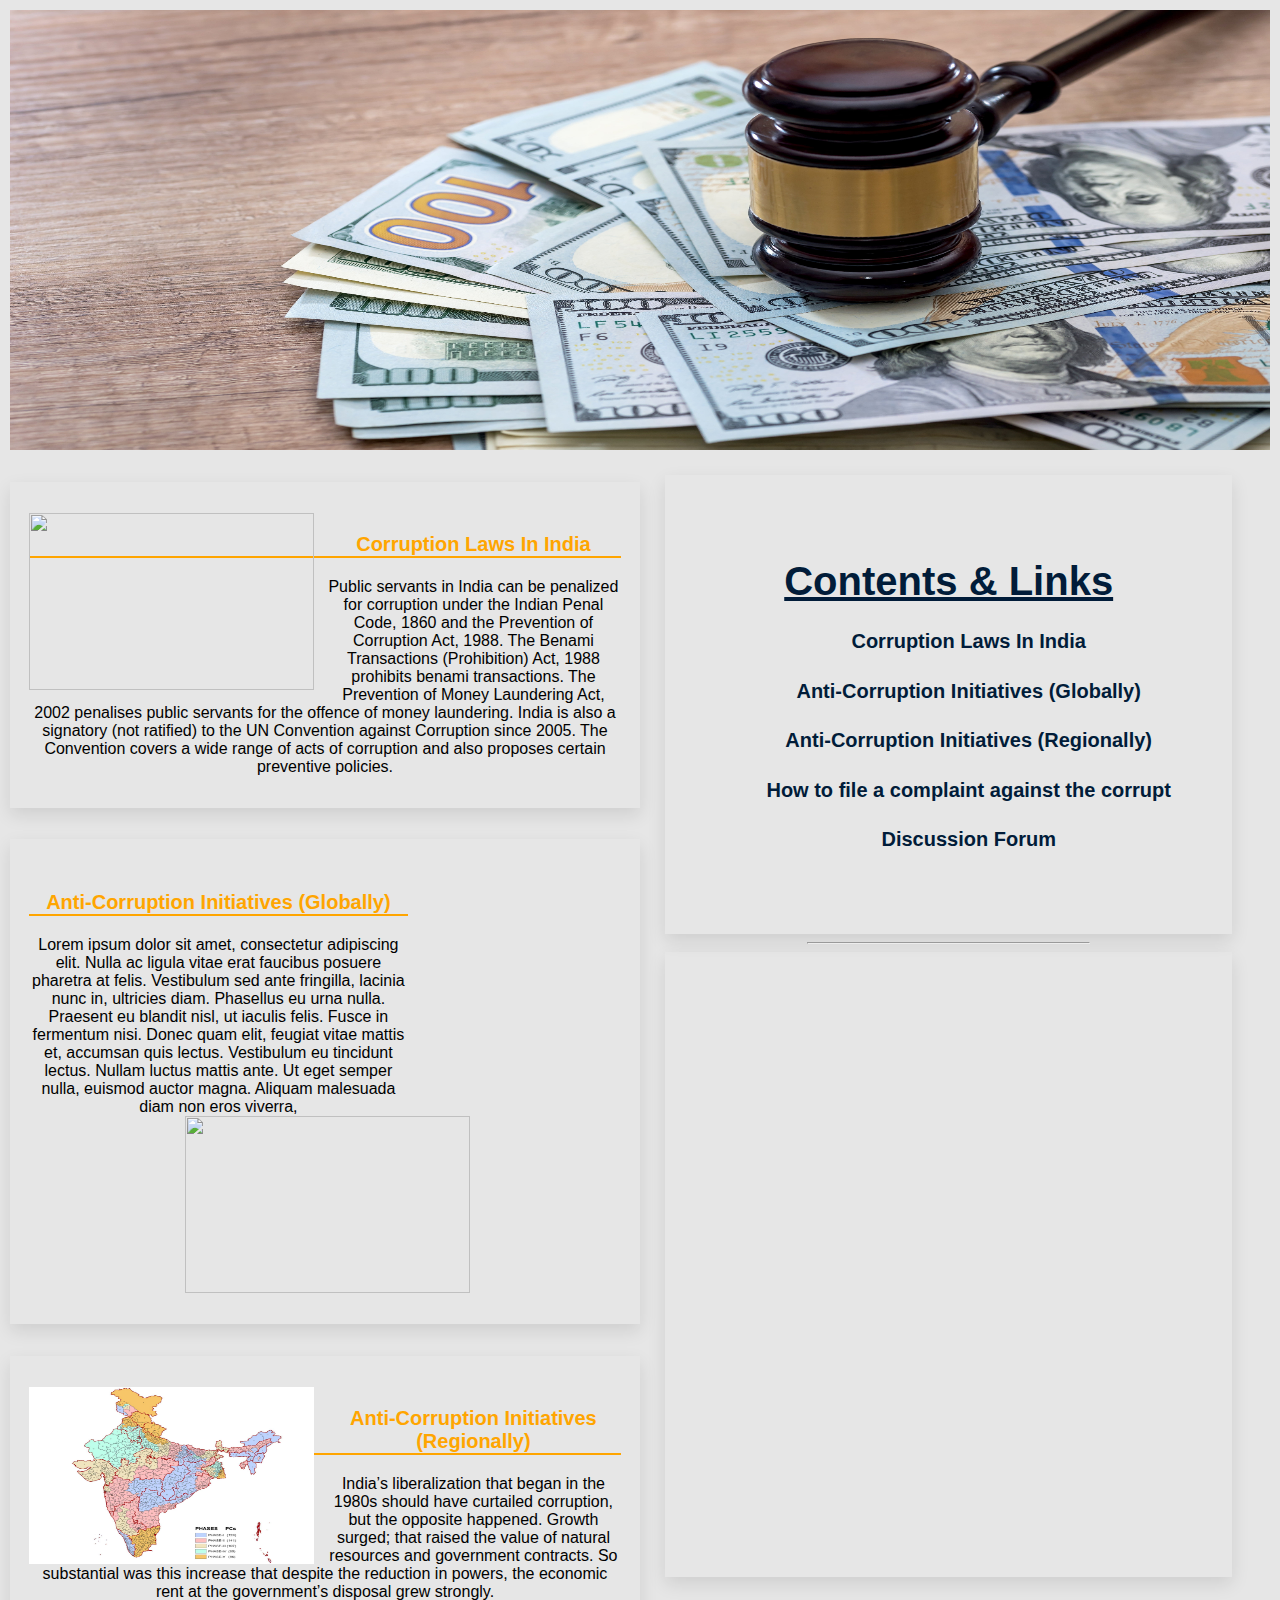
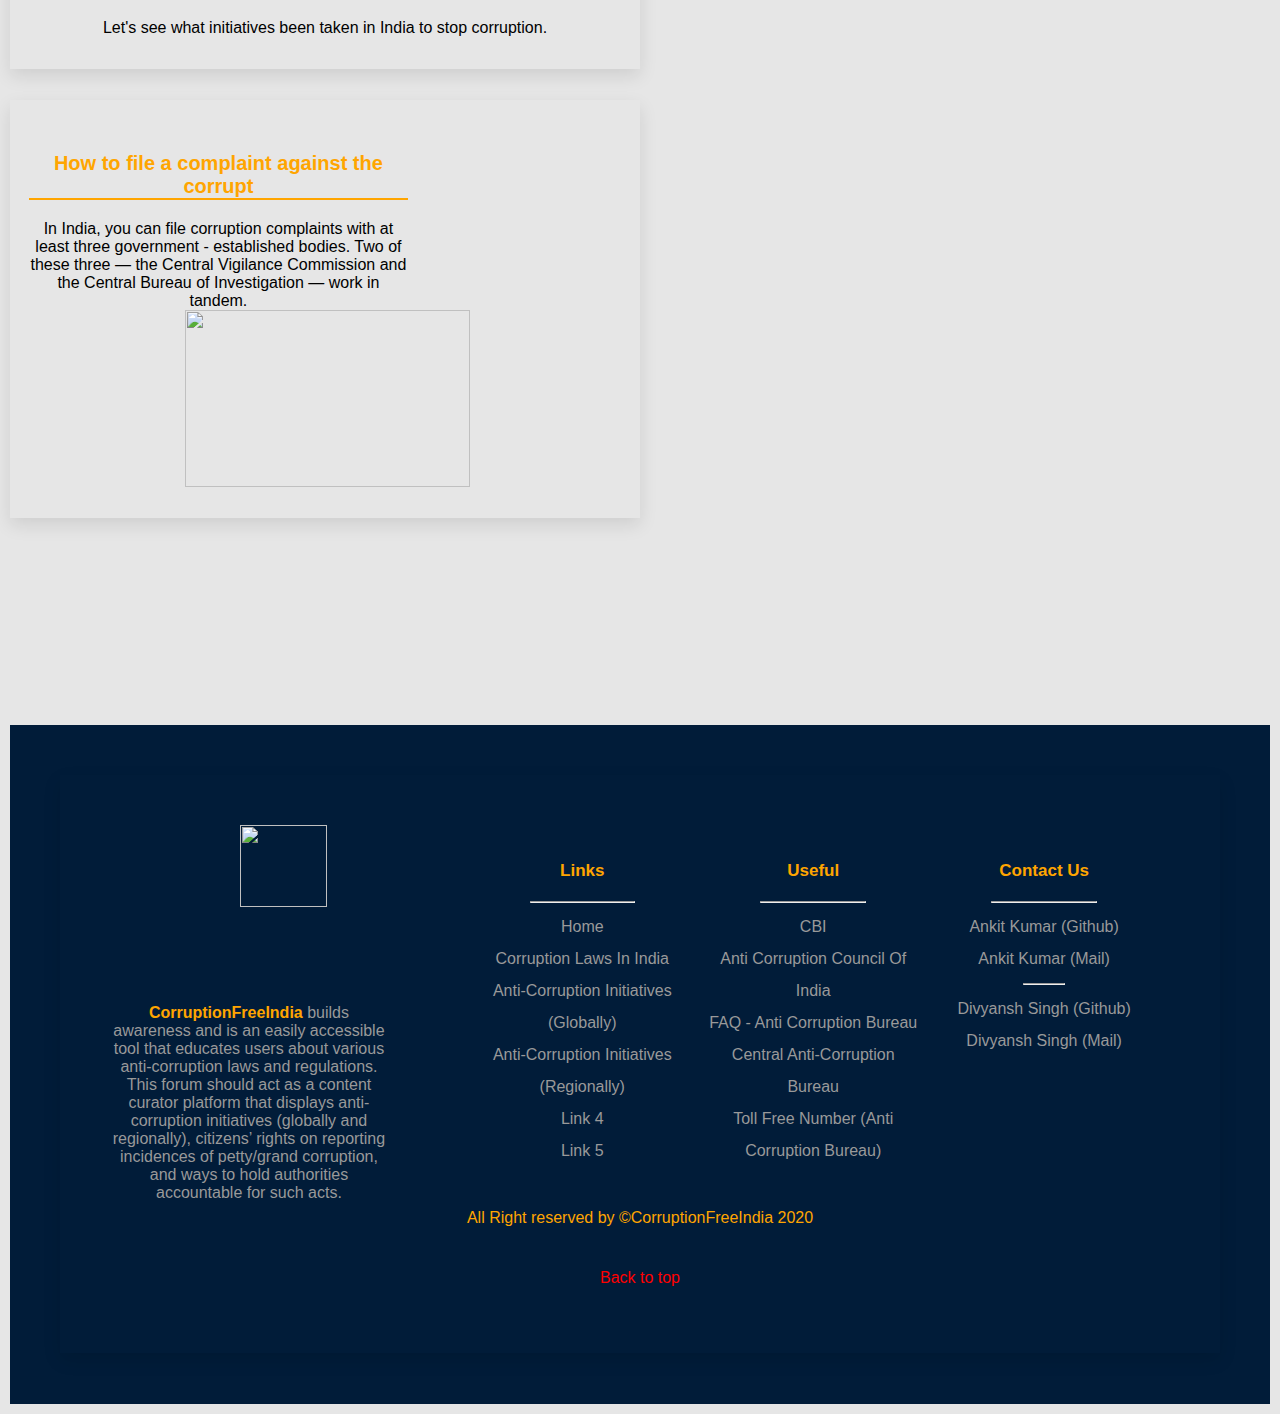
==== index.html @ cab7c50e "UPDATE : Minor UI Changes" ====
<html lang="en">

<head>
    <meta charset="UTF-8">
    <meta name="viewport" content="width=device-width, initial-scale=1.0">
    <title>CorruptionFreeIndia</title>
    <link rel="icon" href="./static/Tab_Logo.png">
    <link rel="stylesheet" href="main.css">
</head>

<body>
    <div class="top_section">
        <img src="./static/carousal.jpg" height="100%" width="100%" alt="">
    </div>

    <div class="main" id="top">
        <section>
            <div class="link">
                <div class="img1">
                    <img src="https://images.wallpaperscraft.com/image/india_flag_texture_132874_1600x1200.jpg" width="285px" height="177px" alt="">
                </div>
                <div class="text1">
                    <h3>Corruption Laws In India</h3>
                    Public servants in India can be penalized for corruption under the Indian Penal Code, 1860 and the Prevention of Corruption Act, 1988. The Benami Transactions (Prohibition) Act, 1988 prohibits benami transactions. The Prevention of Money Laundering Act,
                    2002 penalises public servants for the offence of money laundering. India is also a signatory (not ratified) to the UN Convention against Corruption since 2005. The Convention covers a wide range of acts of corruption and also proposes
                    certain preventive policies.
                </div>
            </div>
            <div class="link">
                <div class="text2">
                    <h3>Anti-Corruption Initiatives (Globally)</h3>
                    Lorem ipsum dolor sit amet, consectetur adipiscing elit. Nulla ac ligula vitae erat faucibus posuere pharetra at felis. Vestibulum sed ante fringilla, lacinia nunc in, ultricies diam. Phasellus eu urna nulla. Praesent eu blandit nisl, ut iaculis felis.
                    Fusce in fermentum nisi. Donec quam elit, feugiat vitae mattis et, accumsan quis lectus. Vestibulum eu tincidunt lectus. Nullam luctus mattis ante. Ut eget semper nulla, euismod auctor magna. Aliquam malesuada diam non eros viverra,
                </div>
                <div class="img2">
                    <img src="https://images.wallpaperscraft.com/image/globe_sculpture_architecture_113722_300x168.jpg" width="285px" height="177px" alt="">
                </div>
            </div>
            <div class="link">
                <div class="img1">
                    <img src="./static/india_map.jpg" width="285px" height="177px" alt="">
                </div>
                <div class="text1">
                    <h3>Anti-Corruption Initiatives (Regionally)</h3>
                    India’s liberalization that began in the 1980s should have curtailed corruption, but the opposite happened. Growth surged; that raised the value of natural resources and government contracts. So substantial was this increase that despite the reduction
                    in powers, the economic rent at the government’s disposal grew strongly. <br/><br/> Let's see what initiatives been taken in India to stop corruption.
                </div>
            </div>
            <div class="link">
                <div class="text2">
                    <h3>How to file a complaint against the corrupt</h3>
                    In India, you can file corruption complaints with at least three government - established bodies. Two of these three — the Central Vigilance Commission and the Central Bureau of Investigation — work in tandem.
                </div>
                <div class="img2">
                    <img src="https://images.wallpaperscraft.com/image/handcuffs_round_ring_metal_11086_1600x1200.jpg" width="285px" height="177px" alt="">
                </div>
            </div>
            <!-- <div class="link">
                <div class="img1">
                    <img src="[data-uri]"
                        alt="">
                </div>
                <div class="text1">
                    <h3>Link 5</h3>
                    Lorem ipsum dolor sit amet, consectetur adipiscing elit. Nulla ac ligula vitae erat faucibus posuere pharetra at felis. Vestibulum sed ante fringilla, lacinia nunc in, ultricies diam. Phasellus eu urna nulla. Praesent eu blandit nisl, ut iaculis felis.
                    Fusce in fermentum nisi. Donec quam elit, feugiat vitae mattis et, accumsan quis lectus. Vestibulum eu tincidunt lectus. Nullam luctus mattis ante. Ut eget semper nulla, euismod auctor magna. Aliquam malesuada diam non eros viverra,
                </div>
            </div> -->
        </section>
        <aside class="right">
            <div class="titles">
                <!-- <div class="buttons">
                    <button class="blob-btn">
                      <p>Enable Dark Mode</p>
                      <span class="blob-btn__inner">
                        <span class="blob-btn__blobs">
                          <span class="blob-btn__blob"></span>
                          <span class="blob-btn__blob"></span>
                          <span class="blob-btn__blob"></span>
                          <span class="blob-btn__blob"></span>
                        </span>
                      </span>
                    </button>
                    <br />
                </div> -->
                <h1><u>Contents & Links</u></h1>
                <ul id="titles">
                    <li><a href="corruption_laws.html">Corruption Laws In India</a></li>
                    <li><a href="initiatives_globally.html">Anti-Corruption Initiatives (Globally)</a></li>
                    <li><a href="initiatives_regionally.html">Anti-Corruption Initiatives (Regionally)</a></li>
                    <li><a href="complaint_against_corrupt.html">How to file a complaint against the corrupt</a></li>
                    <li><a href="">Discussion Forum</a></li>
                </ul>
            </div>
            <hr width="50%">
            <div class="videos">
                <ul>
                    <li><iframe src="https://www.youtube.com/embed/QD6qv8AFzHw" frameborder="0" allow="accelerometer; autoplay; clipboard-write; encrypted-media; gyroscope; picture-in-picture" allowfullscreen></iframe></li>
                    <li><iframe src="https://www.youtube.com/embed/QD6qv8AFzHw" frameborder="0" allow="accelerometer; autoplay; clipboard-write; encrypted-media; gyroscope; picture-in-picture" allowfullscreen></iframe></li>
                    <!-- <li><iframe src="https://www.youtube.com/embed/QD6qv8AFzHw" frameborder="0" allow="accelerometer; autoplay; clipboard-write; encrypted-media; gyroscope; picture-in-picture" allowfullscreen></iframe></li> -->
                </ul>
            </div>
        </aside>
    </div>

    <svg xmlns="http://www.w3.org/2000/svg" version="1.1">
        <defs>
          <filter id="goo">
            <feGaussianBlur
              in="SourceGraphic"
              result="blur"
              stdDeviation="10"
            ></feGaussianBlur>
            <feColorMatrix
              in="blur"
              mode="matrix"
              values="1 0 0 0 0 0 1 0 0 0 0 0 1 0 0 0 0 0 21 -7"
              result="goo"
            ></feColorMatrix>
            <feBlend in2="goo" in="SourceGraphic" result="mix"></feBlend>
          </filter>
        </defs>
      </svg>

    <div class="bottom_section">
        <footer class="footer">
            <div class="footer-left">
                <img src="./static/Footbar_Logo.png" alt="">
                <p><b>CorruptionFreeIndia</b> builds awareness and is an easily accessible tool that educates users about various anti-corruption laws and regulations. This forum should act as a content curator platform that displays anti-corruption initiatives
                    (globally and regionally), citizens’ rights on reporting incidences of petty/grand corruption, and ways to hold authorities accountable for such acts.</p>
                <!-- <div class="socials">
                    <a href="#">Fb</a>
                    <a href="#">Fb</a>
                    <a href="#">Fb</a>
                    <a href="#">Fb</a>
                    <a href="#">Fb</a>
                </div> -->
            </div>
            <ul class="footer-right">
                <li>
                    <h2>Links</h2>
                    <hr width="50%">
                    <ul class="box">
                        <li><a href="index.html">Home</a></li>
                        <li><a href="corruption_laws.html">Corruption Laws In India</a></li>
                        <li><a href="initiatives_globally.html">Anti-Corruption Initiatives (Globally)</a></li>
                        <li><a href="initiatives_regionally.html">Anti-Corruption Initiatives (Regionally)</a></li>
                        <li><a href="#">Link 4</a></li>
                        <li><a href="#">Link 5</a></li>
                    </ul>
                </li>
                <li class="features">
                    <h2>Useful</h2>
                    <hr width="50%">
                    <ul class="box">
                        <li><a href="http://www.cbi.gov.in/contact.php">CBI</a></li>
                        <li><a href="http://anticorruptionbureau.org/">Anti Corruption Council Of India</a></li>
                        <li><a href="https://www.india.gov.in/frequently-asked-questions-anti-corruption-bureau?page=39">FAQ - Anti Corruption Bureau</a></li>
                        <li><a href="https://cba.gov.pl/en">Central Anti-Corruption Bureau</a></li>
                        <li><a href="https://www.nativeplanet.com/anti-corruption-bureau-acb-toll-free-number-india-1228.html">Toll Free Number (Anti Corruption Bureau)</a></li>
                    </ul>
                </li>
                <li>
                    <h2>Contact Us</h2>
                    <hr width="50%">
                    <ul class="box">
                        <li><a href="https://github.com/Ankitkumar98">Ankit Kumar (Github)</a></li>
                        <li><a href="mailto:1805279@kiit.ac.in">Ankit Kumar (Mail)</a></li>
                        <hr width="20%">
                        <li><a href="https://github.com/RgnDunes">Divyansh Singh (Github)</a></li>
                        <li><a href="mailto:1805661@kiit.ac.in">Divyansh Singh (Mail)</a></li>
                    </ul>
                </li>
            </ul>
            <div class="footer-bottom">
                <p>All Right reserved by &copy;CorruptionFreeIndia 2020</p>
            </div>
            <div class="footer-bottom">
                <p><a href="#top">Back to top</a></p>
            </div>
        </footer>
    </div>
</body>

</html>
---- main.css ----
html {
    scroll-behavior: smooth;
}

* {
    box-sizing: border-box;
}

body {
    margin: 0px;
    padding: 10px;
    text-align: center;
    font-family: arial, sans-serif;
    background: #E6E6E6;
}

.top_section {
    /* padding: 4%; */
    background: #011c39;
    color: white;
    margin-top: 0;
    background-image: url('./static/carousal.jpg');
    height: 50%;
    width: 100%;
}

.bottom_section {
    padding: 4%;
    background: #011c39;
    color: white;
    margin-top: 0;
}

section {
    width: 50%;
    float: left;
}

section h1 {
    font-size: 40px;
    color: orange;
}

.right {
    width: 45%;
    float: left;
    margin: 2% 2%;
}

.main::after {
    content: "";
    clear: both;
    display: table;
    margin-bottom: 2%;
}

.titles {
    padding: 10% 0%;
    font-weight: 600;
    font-size: 125%;
    color: #011c39;
    box-shadow: 0 7px 17px rgba(0, 0, 0, 0.1);
}

.titles a {
    text-decoration: none;
    color: #011c39;
}

.titles li {
    margin-top: 5%;
    margin-bottom: 5%;
}

.videos {
    padding: 5% 0%;
    box-shadow: 0 7px 17px rgba(0, 0, 0, 0.1);
}

.link {
    margin: 5% 0%;
    padding: 5% 3%;
    box-shadow: 0 7px 17px rgba(0, 0, 0, 0.1);
}

.img1 {
    position: relative;
    float: left;
    padding-bottom: 0%;
    padding-right: 2%;
}

.img2 {
    padding: 0% 0%;
    padding-left: 1%;
}

.text1 {
    padding-left: 0% 0%;
}

.text1 h3 {
    text-align: center;
    font-size: 20px;
    color: orange;
    border-bottom: 2px solid orange;
}

.text {
    padding: 2% 2%;
    text-align: left;
}

.text a {
    text-decoration: none;
    border: none;
}

.text h3 {
    text-align: center;
    font-size: 25px;
    color: dodgerblue;
}

.text li {
    margin-top: 2%;
}

.text2 {
    position: relative;
    float: left;
    /* padding-bottom: 2%;
    padding-top: 0%; */
    padding-right: 2%;
    width: 66%;
}

.text2 h3 {
    text-align: center;
    font-size: 20px;
    color: orange;
    border-bottom: 2px solid orange;
}

iframe {
    width: 70%;
    height: 30%;
    padding-right: 5%;
    padding-bottom: 2%;
}

li {
    list-style: none;
}


/* FOOTER */

footer {
    box-shadow: 0 7px 17px rgba(0, 0, 0, 0.1);
    display: -webkit-flex;
    display: -moz-flex;
    display: -ms-flex;
    display: -o-flex;
    display: flex;
    flex-flow: row wrap;
    padding: 50px;
    color: #fff;
    background-color: #011c39;
}

.footer>* {
    flex: 100%;
}

.footer-left {
    margin-right: 1.25em;
    margin-bottom: 2em;
}

.footer-left img {
    width: 50%;
}

.footer-left b {
    color: orange;
}

.footer h2 {
    color: orange;
}

h2 {
    font-weight: 600;
    font-size: 17px;
}

.footer ul {
    list-style: none;
    padding-left: 0;
}

.footer li {
    line-height: 2em;
}

.footer a {
    text-decoration: none;
}

.footer-right {
    display: -webkit-flex;
    display: -moz-flex;
    display: -ms-flex;
    display: -o-flex;
    display: flex;
    flex-flow: row wrap;
}

.footer-right>* {
    flex: 1 50%;
    margin-right: 1.25em;
}

.box a {
    color: #999;
}

.footer-bottom {
    text-align: center;
    color: orange;
    padding-top: 10px;
}

.footer-left p {
    padding-right: 20%;
    color: #999;
}

@media screen and (min-width: 600px) {
    .footer-right>* {
        flex: 1;
    }
    .footer-left {
        flex: 1 0px;
    }
    .footer-right {
        flex: 2 0px;
    }
}

@media (max-width: 600px) {
    .footer {
        padding: 15px;
    }
}

.footer-bottom a {
    text-decoration: none;
    color: red;
}


/* BUTTONS */

.read_more {
    text-decoration: none;
    border: none;
    background: green;
    border-radius: 12px;
    font-size: 20px;
    margin: 4px 2px;
    cursor: pointer;
    padding: 15px 32px;
    text-align: center;
    outline: none;
    border: none;
    color: #fff;
}

.read_more:hover {
    background: dodgerblue;
}

.watch_video {
    text-decoration: none;
    border: none;
    background: red;
    border-radius: 12px;
    font-size: 20px;
    margin: 4px 2px;
    cursor: pointer;
    padding: 15px 32px;
    text-align: center;
    outline: none;
    border: none;
    color: #fff;
}

.watch_video:hover {
    background: dodgerblue;
}

.buttons {
    text-align: center;
}

.blob-btn {
    z-index: 1;
    position: relative;
    padding: 20px 46px;
    margin-bottom: 30px;
    text-align: center;
    text-transform: uppercase;
    color: black;
    font-size: 16px;
    font-weight: bold;
    background-color: transparent;
    outline: none;
    border: none;
    transition: color 0.5s;
    cursor: pointer;
}

.blob-btn:before {
    content: "";
    z-index: 1;
    position: absolute;
    left: 0;
    top: 0;
    width: 100%;
    height: 100%;
    border: 6px solid #011c39;
}

.blob-btn:after {
    content: "";
    z-index: -2;
    position: absolute;
    left: 9px;
    top: 9px;
    width: 100%;
    height: 100%;
    border: 6px solid #222;
    transition: all 0.3s 0.2s;
}

.blob-btn:hover {
    color: white;
}

.blob-btn:hover:after {
    transition: all 0.3s;
    left: 0;
    top: 0;
}

.blob-btn__inner {
    z-index: -1;
    overflow: hidden;
    position: absolute;
    left: 0;
    top: 0;
    width: 100%;
    height: 100%;
}

.blob-btn__blobs {
    position: relative;
    display: block;
    height: 100%;
    filter: url("#goo");
}

.blob-btn__blob {
    position: absolute;
    top: 6px;
    width: 25%;
    height: 100%;
    background: #011c39;
    border-radius: 100%;
    transform: translate3d(0, 150%, 0) scale(1.7);
    transition: transform 0.45s;
}

@supports (filter: url("#goo")) {
    .blob-btn__blob {
        transform: translate3d(0, 150%, 0) scale(1.4);
    }
}

.blob-btn__blob:nth-child(1) {
    left: 0%;
    transition-delay: 0s;
}

.blob-btn__blob:nth-child(2) {
    left: 30%;
    transition-delay: 0.08s;
}

.blob-btn__blob:nth-child(3) {
    left: 60%;
    transition-delay: 0.16s;
}

.blob-btn__blob:nth-child(4) {
    left: 90%;
    transition-delay: 0.24s;
}

.blob-btn:hover .blob-btn__blob {
    transform: translateZ(0) scale(1.7);
}

@supports (filter: url("#goo")) {
    .blob-btn:hover .blob-btn__blob {
        transform: translateZ(0) scale(1.4);
    }
}
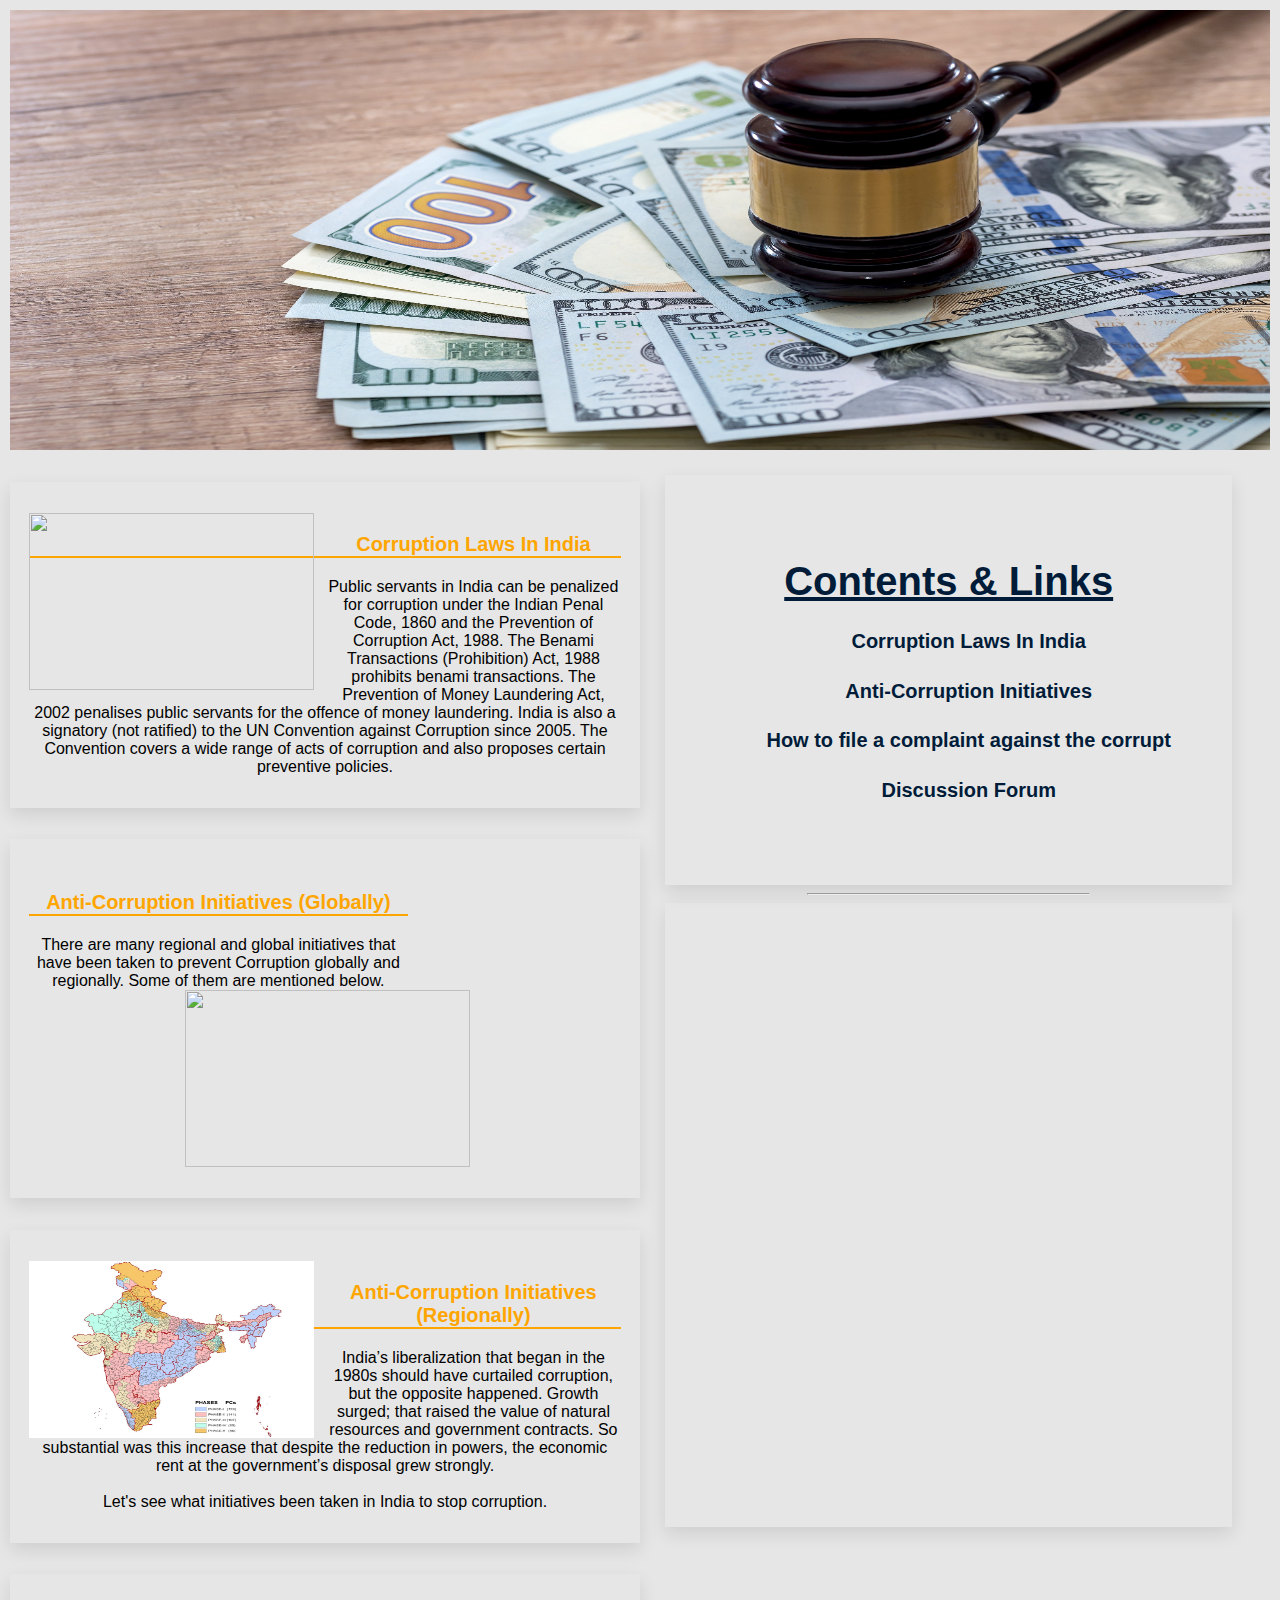
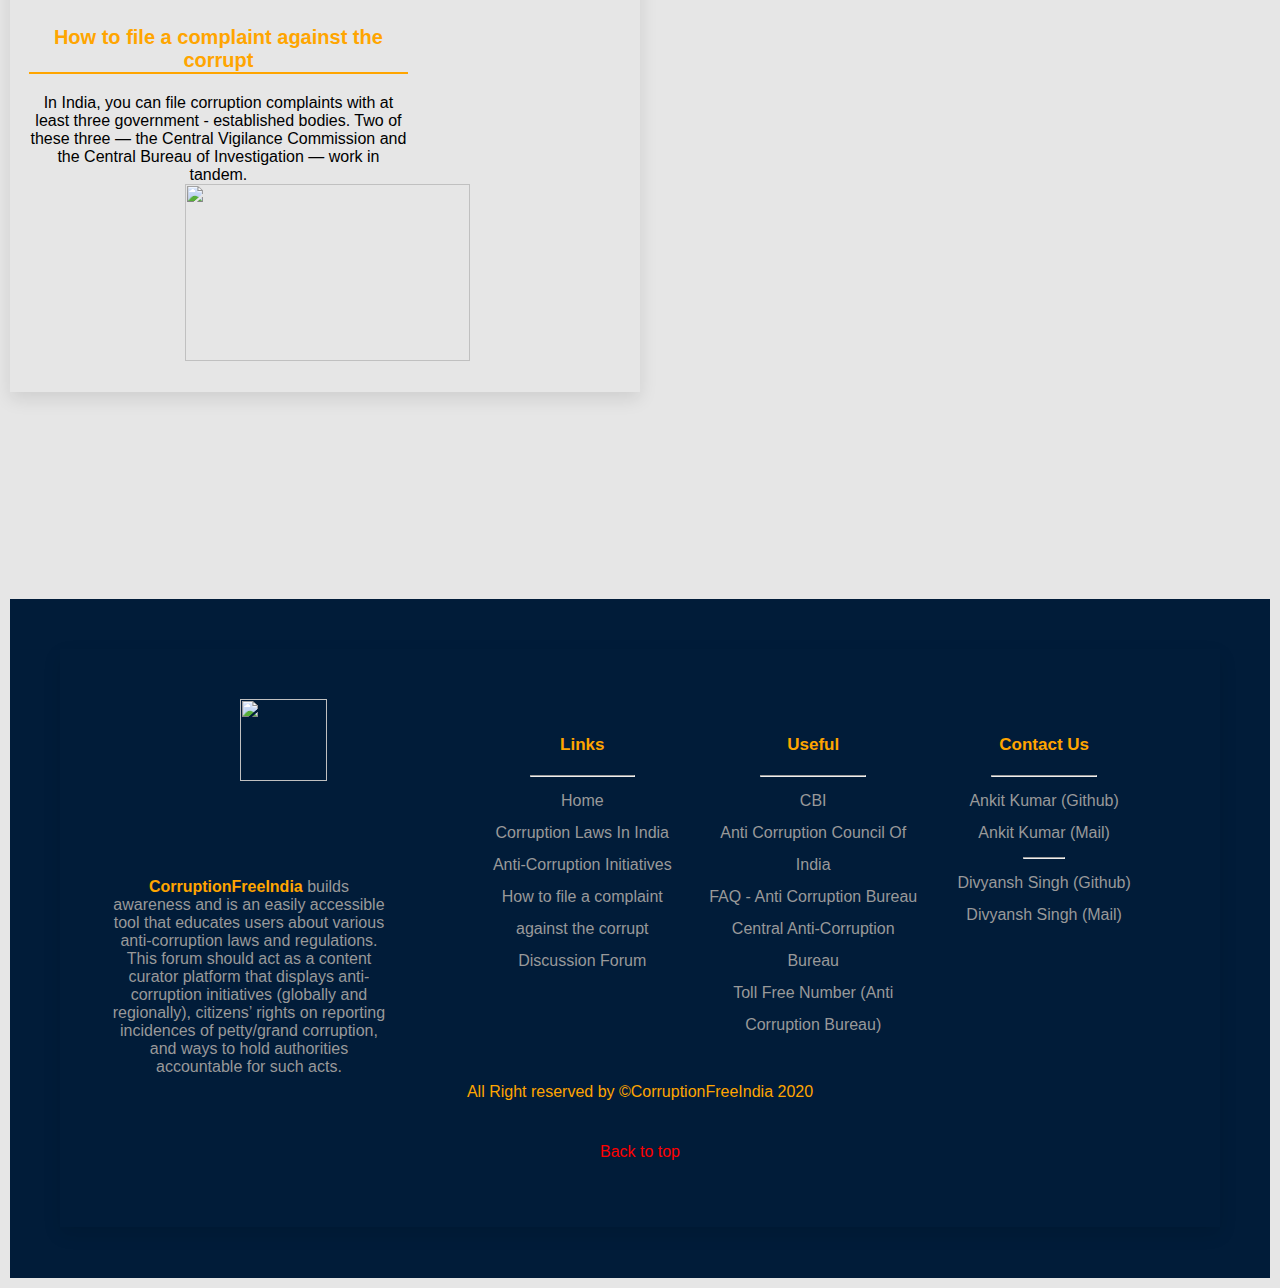
==== commit 8496d774: "Minor UI changes and cleared comments" ====
--- a/index.html
+++ b/index.html
@@ -5,7 +5,7 @@
     <meta name="viewport" content="width=device-width, initial-scale=1.0">
     <title>CorruptionFreeIndia</title>
     <link rel="icon" href="./static/Tab_Logo.png">
-    <link rel="stylesheet" href="main.css">
+    <link rel="stylesheet" href="./css/main.css">
 </head>
 
 <body>
@@ -29,8 +29,7 @@
             <div class="link">
                 <div class="text2">
                     <h3>Anti-Corruption Initiatives (Globally)</h3>
-                    Lorem ipsum dolor sit amet, consectetur adipiscing elit. Nulla ac ligula vitae erat faucibus posuere pharetra at felis. Vestibulum sed ante fringilla, lacinia nunc in, ultricies diam. Phasellus eu urna nulla. Praesent eu blandit nisl, ut iaculis felis.
-                    Fusce in fermentum nisi. Donec quam elit, feugiat vitae mattis et, accumsan quis lectus. Vestibulum eu tincidunt lectus. Nullam luctus mattis ante. Ut eget semper nulla, euismod auctor magna. Aliquam malesuada diam non eros viverra,
+                    There are many regional and global initiatives that have been taken to prevent Corruption globally and regionally. Some of them are mentioned below.
                 </div>
                 <div class="img2">
                     <img src="https://images.wallpaperscraft.com/image/globe_sculpture_architecture_113722_300x168.jpg" width="285px" height="177px" alt="">
@@ -55,49 +54,23 @@
                     <img src="https://images.wallpaperscraft.com/image/handcuffs_round_ring_metal_11086_1600x1200.jpg" width="285px" height="177px" alt="">
                 </div>
             </div>
-            <!-- <div class="link">
-                <div class="img1">
-                    <img src="[data-uri]"
-                        alt="">
-                </div>
-                <div class="text1">
-                    <h3>Link 5</h3>
-                    Lorem ipsum dolor sit amet, consectetur adipiscing elit. Nulla ac ligula vitae erat faucibus posuere pharetra at felis. Vestibulum sed ante fringilla, lacinia nunc in, ultricies diam. Phasellus eu urna nulla. Praesent eu blandit nisl, ut iaculis felis.
-                    Fusce in fermentum nisi. Donec quam elit, feugiat vitae mattis et, accumsan quis lectus. Vestibulum eu tincidunt lectus. Nullam luctus mattis ante. Ut eget semper nulla, euismod auctor magna. Aliquam malesuada diam non eros viverra,
-                </div>
-            </div> -->
         </section>
         <aside class="right">
             <div class="titles">
-                <!-- <div class="buttons">
-                    <button class="blob-btn">
-                      <p>Enable Dark Mode</p>
-                      <span class="blob-btn__inner">
-                        <span class="blob-btn__blobs">
-                          <span class="blob-btn__blob"></span>
-                          <span class="blob-btn__blob"></span>
-                          <span class="blob-btn__blob"></span>
-                          <span class="blob-btn__blob"></span>
-                        </span>
-                      </span>
-                    </button>
-                    <br />
-                </div> -->
                 <h1><u>Contents & Links</u></h1>
                 <ul id="titles">
                     <li><a href="corruption_laws.html">Corruption Laws In India</a></li>
-                    <li><a href="initiatives_globally.html">Anti-Corruption Initiatives (Globally)</a></li>
-                    <li><a href="initiatives_regionally.html">Anti-Corruption Initiatives (Regionally)</a></li>
+                    <li><a href="initiatives_globally.html">Anti-Corruption Initiatives </a></li>
+                    <!-- <li><a href="initiatives_regionally.html">Anti-Corruption Initiatives (Regionally)</a></li> -->
                     <li><a href="complaint_against_corrupt.html">How to file a complaint against the corrupt</a></li>
-                    <li><a href="">Discussion Forum</a></li>
+                    <li><a href="http://localhost/corruption/discussion.php">Discussion Forum</a></li>
                 </ul>
             </div>
             <hr width="50%">
             <div class="videos">
                 <ul>
-                    <li><iframe src="https://www.youtube.com/embed/QD6qv8AFzHw" frameborder="0" allow="accelerometer; autoplay; clipboard-write; encrypted-media; gyroscope; picture-in-picture" allowfullscreen></iframe></li>
-                    <li><iframe src="https://www.youtube.com/embed/QD6qv8AFzHw" frameborder="0" allow="accelerometer; autoplay; clipboard-write; encrypted-media; gyroscope; picture-in-picture" allowfullscreen></iframe></li>
-                    <!-- <li><iframe src="https://www.youtube.com/embed/QD6qv8AFzHw" frameborder="0" allow="accelerometer; autoplay; clipboard-write; encrypted-media; gyroscope; picture-in-picture" allowfullscreen></iframe></li> -->
+                    <li><iframe width="560" height="315" src="https://www.youtube.com/embed/Ny8gYNN52rQ" frameborder="0" allow="accelerometer; autoplay; clipboard-write; encrypted-media; gyroscope; picture-in-picture" allowfullscreen></iframe></li>
+                    <li><iframe width="560" height="315" src="https://www.youtube.com/embed/ROWGW_Ejh2U" frameborder="0" allow="accelerometer; autoplay; clipboard-write; encrypted-media; gyroscope; picture-in-picture" allowfullscreen></iframe></li>
                 </ul>
             </div>
         </aside>
@@ -128,13 +101,6 @@
                 <img src="./static/Footbar_Logo.png" alt="">
                 <p><b>CorruptionFreeIndia</b> builds awareness and is an easily accessible tool that educates users about various anti-corruption laws and regulations. This forum should act as a content curator platform that displays anti-corruption initiatives
                     (globally and regionally), citizens’ rights on reporting incidences of petty/grand corruption, and ways to hold authorities accountable for such acts.</p>
-                <!-- <div class="socials">
-                    <a href="#">Fb</a>
-                    <a href="#">Fb</a>
-                    <a href="#">Fb</a>
-                    <a href="#">Fb</a>
-                    <a href="#">Fb</a>
-                </div> -->
             </div>
             <ul class="footer-right">
                 <li>
@@ -143,10 +109,10 @@
                     <ul class="box">
                         <li><a href="index.html">Home</a></li>
                         <li><a href="corruption_laws.html">Corruption Laws In India</a></li>
-                        <li><a href="initiatives_globally.html">Anti-Corruption Initiatives (Globally)</a></li>
-                        <li><a href="initiatives_regionally.html">Anti-Corruption Initiatives (Regionally)</a></li>
-                        <li><a href="#">Link 4</a></li>
-                        <li><a href="#">Link 5</a></li>
+                        <li><a href="initiatives_globally.html">Anti-Corruption Initiatives </a></li>
+                        <!-- <li><a href="initiatives_regionally.html">Anti-Corruption Initiatives (Regionally)</a></li> -->
+                        <li><a href="complaint_against_corrupt.html">How to file a complaint against the corrupt</a></li>
+                        <li><a href="http://localhost/corruption/discussion.php">Discussion Forum</a></li>
                     </ul>
                 </li>
                 <li class="features">
--- a/css/main.css
+++ b/css/main.css
@@ -0,0 +1,421 @@
+html {
+    scroll-behavior: smooth;
+}
+
+* {
+    box-sizing: border-box;
+}
+
+body {
+    margin: 0px;
+    padding: 10px;
+    text-align: center;
+    font-family: arial, sans-serif;
+    background: #E6E6E6;
+}
+
+.top_section {
+    /* padding: 4%; */
+    background: #011c39;
+    color: white;
+    margin-top: 0;
+    background-image: url('./static/carousal.jpg');
+    height: 50%;
+    width: 100%;
+}
+
+.bottom_section {
+    padding: 4%;
+    background: #011c39;
+    color: white;
+    margin-top: 0;
+}
+
+section {
+    width: 50%;
+    float: left;
+}
+
+section h1 {
+    font-size: 40px;
+    color: orange;
+}
+
+.right {
+    width: 45%;
+    float: left;
+    margin: 2% 2%;
+}
+
+.main::after {
+    content: "";
+    clear: both;
+    display: table;
+    margin-bottom: 2%;
+}
+
+.titles {
+    padding: 10% 0%;
+    font-weight: 600;
+    font-size: 125%;
+    color: #011c39;
+    box-shadow: 0 7px 17px rgba(0, 0, 0, 0.1);
+}
+
+.titles a {
+    text-decoration: none;
+    color: #011c39;
+}
+
+.titles li {
+    margin-top: 5%;
+    margin-bottom: 5%;
+}
+
+.videos {
+    padding: 5% 0%;
+    box-shadow: 0 7px 17px rgba(0, 0, 0, 0.1);
+}
+
+.link {
+    margin: 5% 0%;
+    padding: 5% 3%;
+    box-shadow: 0 7px 17px rgba(0, 0, 0, 0.1);
+}
+
+.img1 {
+    position: relative;
+    float: left;
+    padding-bottom: 0%;
+    padding-right: 2%;
+}
+
+.img2 {
+    padding: 0% 0%;
+    padding-left: 1%;
+}
+
+.text1 {
+    padding-left: 0% 0%;
+}
+
+.text1 h3 {
+    text-align: center;
+    font-size: 20px;
+    color: orange;
+    border-bottom: 2px solid orange;
+}
+
+.text {
+    padding: 2% 2%;
+    text-align: left;
+}
+
+.text a {
+    text-decoration: none;
+    border: none;
+}
+
+.text h3 {
+    text-align: center;
+    font-size: 25px;
+    color: dodgerblue;
+}
+
+.text li {
+    margin-top: 2%;
+}
+
+.text2 {
+    position: relative;
+    float: left;
+    /* padding-bottom: 2%;
+    padding-top: 0%; */
+    padding-right: 2%;
+    width: 66%;
+}
+
+.text2 h3 {
+    text-align: center;
+    font-size: 20px;
+    color: orange;
+    border-bottom: 2px solid orange;
+}
+
+iframe {
+    width: 70%;
+    height: 30%;
+    padding-right: 5%;
+    padding-bottom: 2%;
+    border-radius: 12px;
+}
+
+li {
+    list-style: none;
+}
+
+
+/* FOOTER */
+
+footer {
+    box-shadow: 0 7px 17px rgba(0, 0, 0, 0.1);
+    display: -webkit-flex;
+    display: -moz-flex;
+    display: -ms-flex;
+    display: -o-flex;
+    display: flex;
+    flex-flow: row wrap;
+    padding: 50px;
+    color: #fff;
+    background-color: #011c39;
+}
+
+.footer>* {
+    flex: 100%;
+}
+
+.footer-left {
+    margin-right: 1.25em;
+    margin-bottom: 2em;
+}
+
+.footer-left img {
+    width: 50%;
+}
+
+.footer-left b {
+    color: orange;
+}
+
+.footer h2 {
+    color: orange;
+}
+
+h2 {
+    font-weight: 600;
+    font-size: 17px;
+}
+
+.footer ul {
+    list-style: none;
+    padding-left: 0;
+}
+
+.footer li {
+    line-height: 2em;
+}
+
+.footer a {
+    text-decoration: none;
+}
+
+.footer-right {
+    display: -webkit-flex;
+    display: -moz-flex;
+    display: -ms-flex;
+    display: -o-flex;
+    display: flex;
+    flex-flow: row wrap;
+}
+
+.footer-right>* {
+    flex: 1 50%;
+    margin-right: 1.25em;
+}
+
+.box a {
+    color: #999;
+}
+
+.footer-bottom {
+    text-align: center;
+    color: orange;
+    padding-top: 10px;
+}
+
+.footer-left p {
+    padding-right: 20%;
+    color: #999;
+}
+
+@media screen and (min-width: 600px) {
+    .footer-right>* {
+        flex: 1;
+    }
+    .footer-left {
+        flex: 1 0px;
+    }
+    .footer-right {
+        flex: 2 0px;
+    }
+}
+
+@media (max-width: 600px) {
+    .footer {
+        padding: 15px;
+    }
+}
+
+.footer-bottom a {
+    text-decoration: none;
+    color: red;
+}
+
+
+/* BUTTONS */
+
+.read_more {
+    text-decoration: none;
+    border: none;
+    background: green;
+    border-radius: 12px;
+    font-size: 20px;
+    margin: 4px 2px;
+    cursor: pointer;
+    padding: 15px 32px;
+    text-align: center;
+    outline: none;
+    border: none;
+    color: #fff;
+}
+
+.read_more:hover {
+    background: dodgerblue;
+}
+
+.watch_video {
+    text-decoration: none;
+    border: none;
+    background: red;
+    border-radius: 12px;
+    font-size: 20px;
+    margin: 4px 2px;
+    cursor: pointer;
+    padding: 15px 32px;
+    text-align: center;
+    outline: none;
+    border: none;
+    color: #fff;
+}
+
+.watch_video:hover {
+    background: dodgerblue;
+}
+
+.buttons {
+    text-align: center;
+}
+
+.blob-btn {
+    z-index: 1;
+    position: relative;
+    padding: 20px 46px;
+    margin-bottom: 30px;
+    text-align: center;
+    text-transform: uppercase;
+    color: black;
+    font-size: 16px;
+    font-weight: bold;
+    background-color: transparent;
+    outline: none;
+    border: none;
+    transition: color 0.5s;
+    cursor: pointer;
+}
+
+.blob-btn:before {
+    content: "";
+    z-index: 1;
+    position: absolute;
+    left: 0;
+    top: 0;
+    width: 100%;
+    height: 100%;
+    border: 6px solid #011c39;
+}
+
+.blob-btn:after {
+    content: "";
+    z-index: -2;
+    position: absolute;
+    left: 9px;
+    top: 9px;
+    width: 100%;
+    height: 100%;
+    border: 6px solid #222;
+    transition: all 0.3s 0.2s;
+}
+
+.blob-btn:hover {
+    color: white;
+}
+
+.blob-btn:hover:after {
+    transition: all 0.3s;
+    left: 0;
+    top: 0;
+}
+
+.blob-btn__inner {
+    z-index: -1;
+    overflow: hidden;
+    position: absolute;
+    left: 0;
+    top: 0;
+    width: 100%;
+    height: 100%;
+}
+
+.blob-btn__blobs {
+    position: relative;
+    display: block;
+    height: 100%;
+    filter: url("#goo");
+}
+
+.blob-btn__blob {
+    position: absolute;
+    top: 6px;
+    width: 25%;
+    height: 100%;
+    background: #011c39;
+    border-radius: 100%;
+    transform: translate3d(0, 150%, 0) scale(1.7);
+    transition: transform 0.45s;
+}
+
+@supports (filter: url("#goo")) {
+    .blob-btn__blob {
+        transform: translate3d(0, 150%, 0) scale(1.4);
+    }
+}
+
+.blob-btn__blob:nth-child(1) {
+    left: 0%;
+    transition-delay: 0s;
+}
+
+.blob-btn__blob:nth-child(2) {
+    left: 30%;
+    transition-delay: 0.08s;
+}
+
+.blob-btn__blob:nth-child(3) {
+    left: 60%;
+    transition-delay: 0.16s;
+}
+
+.blob-btn__blob:nth-child(4) {
+    left: 90%;
+    transition-delay: 0.24s;
+}
+
+.blob-btn:hover .blob-btn__blob {
+    transform: translateZ(0) scale(1.7);
+}
+
+@supports (filter: url("#goo")) {
+    .blob-btn:hover .blob-btn__blob {
+        transform: translateZ(0) scale(1.4);
+    }
+}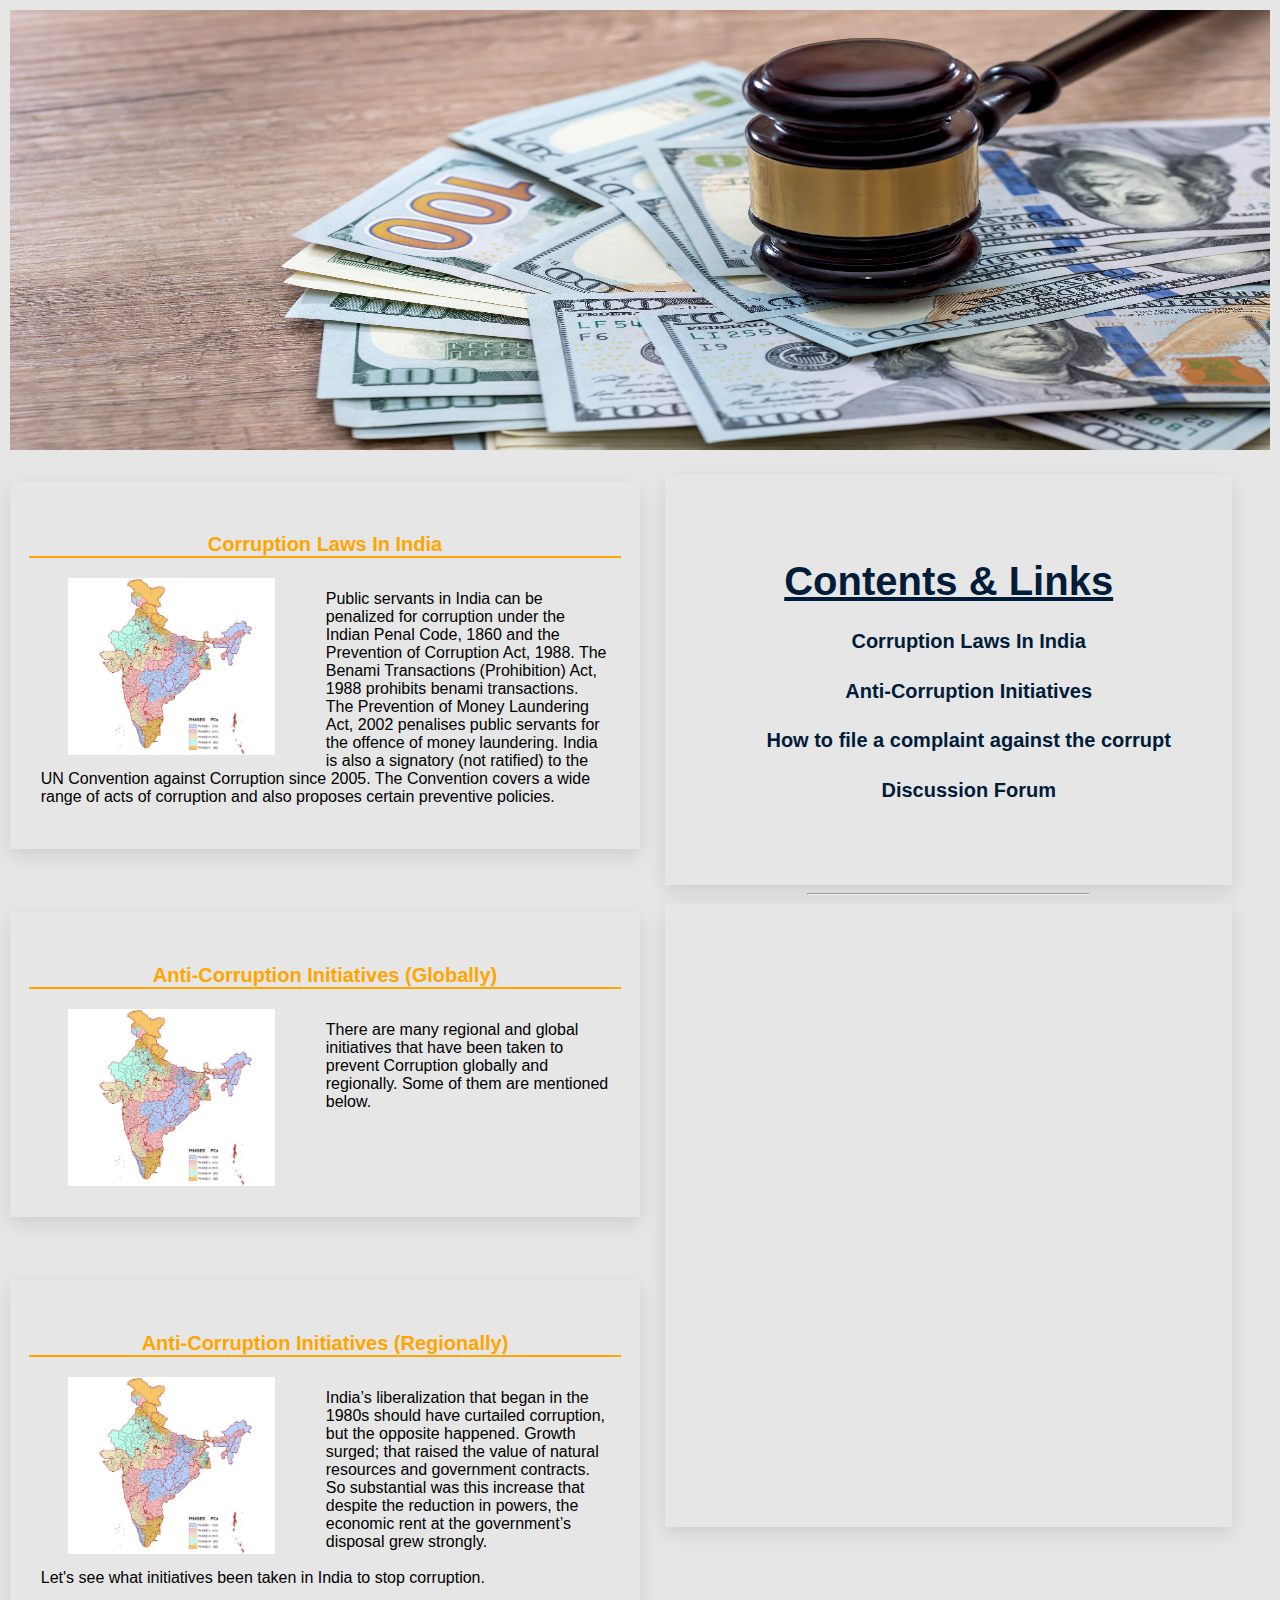
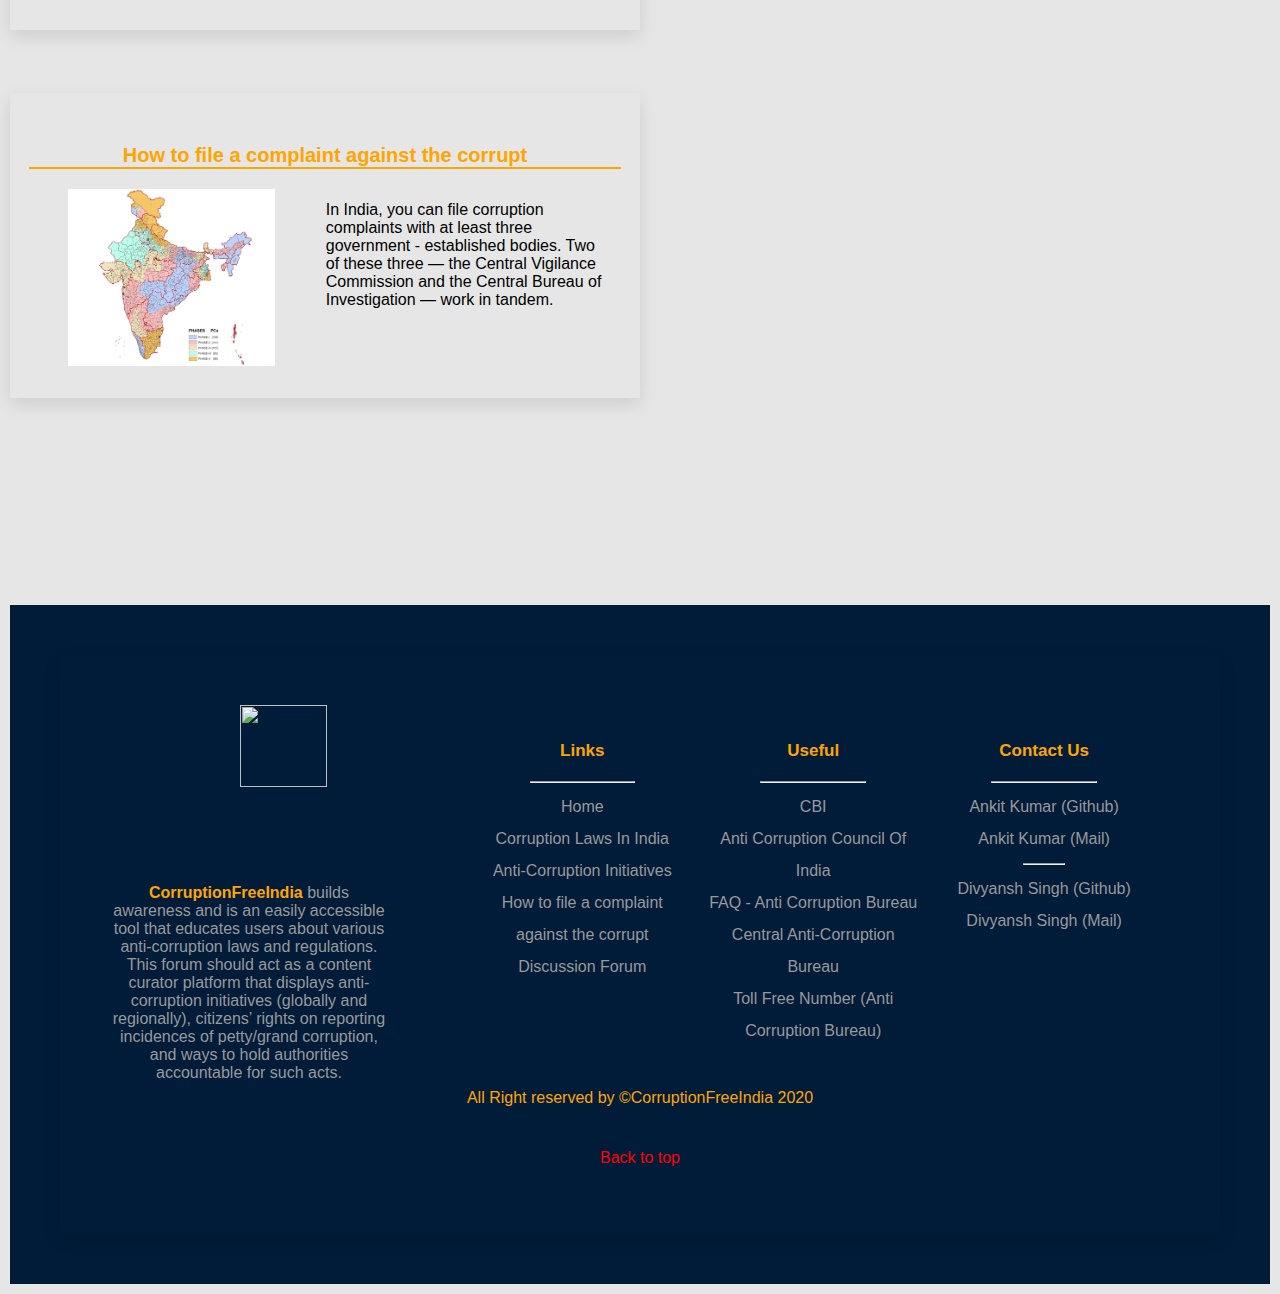
==== commit 92599462: "minor fixes." ====
--- a/index.html
+++ b/index.html
@@ -1,151 +1,277 @@
 <html lang="en">
-
-<head>
-    <meta charset="UTF-8">
-    <meta name="viewport" content="width=device-width, initial-scale=1.0">
+  <head>
+    <meta charset="UTF-8" />
+    <meta name="viewport" content="width=device-width, initial-scale=1.0" />
     <title>CorruptionFreeIndia</title>
-    <link rel="icon" href="./static/Tab_Logo.png">
-    <link rel="stylesheet" href="./css/main.css">
-</head>
-
-<body>
+    <link rel="icon" href="./static/Tab_Logo.png" />
+    <link rel="stylesheet" href="./css/main.css" />
+  </head>
+
+  <body>
     <div class="top_section">
-        <img src="./static/carousal.jpg" height="100%" width="100%" alt="">
+      <img src="./static/carousal.jpg" height="100%" width="100%" alt="" />
     </div>
 
     <div class="main" id="top">
-        <section>
-            <div class="link">
-                <div class="img1">
-                    <img src="https://images.wallpaperscraft.com/image/india_flag_texture_132874_1600x1200.jpg" width="285px" height="177px" alt="">
-                </div>
-                <div class="text1">
-                    <h3>Corruption Laws In India</h3>
-                    Public servants in India can be penalized for corruption under the Indian Penal Code, 1860 and the Prevention of Corruption Act, 1988. The Benami Transactions (Prohibition) Act, 1988 prohibits benami transactions. The Prevention of Money Laundering Act,
-                    2002 penalises public servants for the offence of money laundering. India is also a signatory (not ratified) to the UN Convention against Corruption since 2005. The Convention covers a wide range of acts of corruption and also proposes
-                    certain preventive policies.
-                </div>
-            </div>
-            <div class="link">
-                <div class="text2">
-                    <h3>Anti-Corruption Initiatives (Globally)</h3>
-                    There are many regional and global initiatives that have been taken to prevent Corruption globally and regionally. Some of them are mentioned below.
-                </div>
-                <div class="img2">
-                    <img src="https://images.wallpaperscraft.com/image/globe_sculpture_architecture_113722_300x168.jpg" width="285px" height="177px" alt="">
-                </div>
-            </div>
-            <div class="link">
-                <div class="img1">
-                    <img src="./static/india_map.jpg" width="285px" height="177px" alt="">
-                </div>
-                <div class="text1">
-                    <h3>Anti-Corruption Initiatives (Regionally)</h3>
-                    India’s liberalization that began in the 1980s should have curtailed corruption, but the opposite happened. Growth surged; that raised the value of natural resources and government contracts. So substantial was this increase that despite the reduction
-                    in powers, the economic rent at the government’s disposal grew strongly. <br/><br/> Let's see what initiatives been taken in India to stop corruption.
-                </div>
-            </div>
-            <div class="link">
-                <div class="text2">
-                    <h3>How to file a complaint against the corrupt</h3>
-                    In India, you can file corruption complaints with at least three government - established bodies. Two of these three — the Central Vigilance Commission and the Central Bureau of Investigation — work in tandem.
-                </div>
-                <div class="img2">
-                    <img src="https://images.wallpaperscraft.com/image/handcuffs_round_ring_metal_11086_1600x1200.jpg" width="285px" height="177px" alt="">
-                </div>
-            </div>
-        </section>
-        <aside class="right">
-            <div class="titles">
-                <h1><u>Contents & Links</u></h1>
-                <ul id="titles">
-                    <li><a href="corruption_laws.html">Corruption Laws In India</a></li>
-                    <li><a href="initiatives_globally.html">Anti-Corruption Initiatives </a></li>
-                    <!-- <li><a href="initiatives_regionally.html">Anti-Corruption Initiatives (Regionally)</a></li> -->
-                    <li><a href="complaint_against_corrupt.html">How to file a complaint against the corrupt</a></li>
-                    <li><a href="http://localhost/corruption/discussion.php">Discussion Forum</a></li>
-                </ul>
-            </div>
-            <hr width="50%">
-            <div class="videos">
-                <ul>
-                    <li><iframe width="560" height="315" src="https://www.youtube.com/embed/Ny8gYNN52rQ" frameborder="0" allow="accelerometer; autoplay; clipboard-write; encrypted-media; gyroscope; picture-in-picture" allowfullscreen></iframe></li>
-                    <li><iframe width="560" height="315" src="https://www.youtube.com/embed/ROWGW_Ejh2U" frameborder="0" allow="accelerometer; autoplay; clipboard-write; encrypted-media; gyroscope; picture-in-picture" allowfullscreen></iframe></li>
-                </ul>
-            </div>
-        </aside>
+      <section>
+        <div class="link">
+          <div class="text1">
+            <h3>Corruption Laws In India</h3>
+            <div class="context">
+              <div class="img1">
+                <img
+                  src="./static/india_map.jpg"
+                  width="285px"
+                  height="177px"
+                  alt=""
+                />
+              </div>
+              <div class="text">
+                Public servants in India can be penalized for corruption under
+                the Indian Penal Code, 1860 and the Prevention of Corruption
+                Act, 1988. The Benami Transactions (Prohibition) Act, 1988
+                prohibits benami transactions. The Prevention of Money
+                Laundering Act, 2002 penalises public servants for the offence
+                of money laundering. India is also a signatory (not ratified) to
+                the UN Convention against Corruption since 2005. The Convention
+                covers a wide range of acts of corruption and also proposes
+                certain preventive policies.
+              </div>
+            </div>
+          </div>
+        </div>
+        <div class="link">
+          <div class="text1">
+            <h3>Anti-Corruption Initiatives (Globally)</h3>
+            <div class="context">
+              <div class="img1">
+                <img
+                  src="./static/india_map.jpg"
+                  width="285px"
+                  height="177px"
+                  alt=""
+                />
+              </div>
+              <div class="text">
+                There are many regional and global initiatives that have been
+                taken to prevent Corruption globally and regionally. Some of
+                them are mentioned below.
+              </div>
+            </div>
+          </div>
+        </div>
+        <div class="link">
+          <div class="text1">
+            <h3>Anti-Corruption Initiatives (Regionally)</h3>
+            <div class="context">
+              <div class="img1">
+                <img
+                  src="./static/india_map.jpg"
+                  width="285px"
+                  height="177px"
+                  alt=""
+                />
+              </div>
+              <div class="text">
+                India’s liberalization that began in the 1980s should have
+                curtailed corruption, but the opposite happened. Growth surged;
+                that raised the value of natural resources and government
+                contracts. So substantial was this increase that despite the
+                reduction in powers, the economic rent at the government’s
+                disposal grew strongly.
+                <br /><br />
+                Let's see what initiatives been taken in India to stop
+                corruption.
+              </div>
+            </div>
+          </div>
+        </div>
+        <div class="link">
+          <div class="text1">
+            <h3>How to file a complaint against the corrupt</h3>
+            <div class="context">
+              <div class="img1">
+                <img
+                  src="./static/india_map.jpg"
+                  width="285px"
+                  height="177px"
+                  alt=""
+                />
+              </div>
+              <div class="text">
+                In India, you can file corruption complaints with at least three
+                government - established bodies. Two of these three — the
+                Central Vigilance Commission and the Central Bureau of
+                Investigation — work in tandem.
+              </div>
+            </div>
+          </div>
+        </div>
+      </section>
+      <aside class="right">
+        <div class="titles">
+          <h1><u>Contents & Links</u></h1>
+          <ul id="titles">
+            <li>
+              <a href="./corruption_laws.html">Corruption Laws In India</a>
+            </li>
+            <li>
+              <a href="./initiatives_globally.html"
+                >Anti-Corruption Initiatives
+              </a>
+            </li>
+            <!-- <li><a href="initiatives_regionally.html">Anti-Corruption Initiatives (Regionally)</a></li> -->
+            <li>
+              <a href="./complaint_against_corrupt.html"
+                >How to file a complaint against the corrupt</a
+              >
+            </li>
+            <li><a href="./discussion.php">Discussion Forum</a></li>
+          </ul>
+        </div>
+        <hr width="50%" />
+        <div class="videos">
+          <ul>
+            <li>
+              <iframe
+                width="560"
+                height="315"
+                src="https://www.youtube.com/embed/Ny8gYNN52rQ"
+                frameborder="0"
+                allow="accelerometer; autoplay; clipboard-write; encrypted-media; gyroscope; picture-in-picture"
+                allowfullscreen
+              ></iframe>
+            </li>
+            <li>
+              <iframe
+                width="560"
+                height="315"
+                src="https://www.youtube.com/embed/ROWGW_Ejh2U"
+                frameborder="0"
+                allow="accelerometer; autoplay; clipboard-write; encrypted-media; gyroscope; picture-in-picture"
+                allowfullscreen
+              ></iframe>
+            </li>
+          </ul>
+        </div>
+      </aside>
     </div>
 
     <svg xmlns="http://www.w3.org/2000/svg" version="1.1">
-        <defs>
-          <filter id="goo">
-            <feGaussianBlur
-              in="SourceGraphic"
-              result="blur"
-              stdDeviation="10"
-            ></feGaussianBlur>
-            <feColorMatrix
-              in="blur"
-              mode="matrix"
-              values="1 0 0 0 0 0 1 0 0 0 0 0 1 0 0 0 0 0 21 -7"
-              result="goo"
-            ></feColorMatrix>
-            <feBlend in2="goo" in="SourceGraphic" result="mix"></feBlend>
-          </filter>
-        </defs>
-      </svg>
+      <defs>
+        <filter id="goo">
+          <feGaussianBlur
+            in="SourceGraphic"
+            result="blur"
+            stdDeviation="10"
+          ></feGaussianBlur>
+          <feColorMatrix
+            in="blur"
+            mode="matrix"
+            values="1 0 0 0 0 0 1 0 0 0 0 0 1 0 0 0 0 0 21 -7"
+            result="goo"
+          ></feColorMatrix>
+          <feBlend in2="goo" in="SourceGraphic" result="mix"></feBlend>
+        </filter>
+      </defs>
+    </svg>
 
     <div class="bottom_section">
-        <footer class="footer">
-            <div class="footer-left">
-                <img src="./static/Footbar_Logo.png" alt="">
-                <p><b>CorruptionFreeIndia</b> builds awareness and is an easily accessible tool that educates users about various anti-corruption laws and regulations. This forum should act as a content curator platform that displays anti-corruption initiatives
-                    (globally and regionally), citizens’ rights on reporting incidences of petty/grand corruption, and ways to hold authorities accountable for such acts.</p>
-            </div>
-            <ul class="footer-right">
-                <li>
-                    <h2>Links</h2>
-                    <hr width="50%">
-                    <ul class="box">
-                        <li><a href="index.html">Home</a></li>
-                        <li><a href="corruption_laws.html">Corruption Laws In India</a></li>
-                        <li><a href="initiatives_globally.html">Anti-Corruption Initiatives </a></li>
-                        <!-- <li><a href="initiatives_regionally.html">Anti-Corruption Initiatives (Regionally)</a></li> -->
-                        <li><a href="complaint_against_corrupt.html">How to file a complaint against the corrupt</a></li>
-                        <li><a href="http://localhost/corruption/discussion.php">Discussion Forum</a></li>
-                    </ul>
-                </li>
-                <li class="features">
-                    <h2>Useful</h2>
-                    <hr width="50%">
-                    <ul class="box">
-                        <li><a href="http://www.cbi.gov.in/contact.php">CBI</a></li>
-                        <li><a href="http://anticorruptionbureau.org/">Anti Corruption Council Of India</a></li>
-                        <li><a href="https://www.india.gov.in/frequently-asked-questions-anti-corruption-bureau?page=39">FAQ - Anti Corruption Bureau</a></li>
-                        <li><a href="https://cba.gov.pl/en">Central Anti-Corruption Bureau</a></li>
-                        <li><a href="https://www.nativeplanet.com/anti-corruption-bureau-acb-toll-free-number-india-1228.html">Toll Free Number (Anti Corruption Bureau)</a></li>
-                    </ul>
-                </li>
-                <li>
-                    <h2>Contact Us</h2>
-                    <hr width="50%">
-                    <ul class="box">
-                        <li><a href="https://github.com/Ankitkumar98">Ankit Kumar (Github)</a></li>
-                        <li><a href="mailto:1805279@kiit.ac.in">Ankit Kumar (Mail)</a></li>
-                        <hr width="20%">
-                        <li><a href="https://github.com/RgnDunes">Divyansh Singh (Github)</a></li>
-                        <li><a href="mailto:1805661@kiit.ac.in">Divyansh Singh (Mail)</a></li>
-                    </ul>
-                </li>
+      <footer class="footer">
+        <div class="footer-left">
+          <img src="./static/Footbar_Logo.png" alt="" />
+          <p>
+            <b>CorruptionFreeIndia</b> builds awareness and is an easily
+            accessible tool that educates users about various anti-corruption
+            laws and regulations. This forum should act as a content curator
+            platform that displays anti-corruption initiatives (globally and
+            regionally), citizens’ rights on reporting incidences of petty/grand
+            corruption, and ways to hold authorities accountable for such acts.
+          </p>
+        </div>
+        <ul class="footer-right">
+          <li>
+            <h2>Links</h2>
+            <hr width="50%" />
+            <ul class="box">
+              <li><a href="./index.html">Home</a></li>
+              <li>
+                <a href="./corruption_laws.html">Corruption Laws In India</a>
+              </li>
+              <li>
+                <a href="./initiatives_globally.html"
+                  >Anti-Corruption Initiatives
+                </a>
+              </li>
+              <!-- <li><a href="initiatives_regionally.html">Anti-Corruption Initiatives (Regionally)</a></li> -->
+              <li>
+                <a href="./complaint_against_corrupt.html"
+                  >How to file a complaint against the corrupt</a
+                >
+              </li>
+              <li><a href="./discussion.php">Discussion Forum</a></li>
             </ul>
-            <div class="footer-bottom">
-                <p>All Right reserved by &copy;CorruptionFreeIndia 2020</p>
-            </div>
-            <div class="footer-bottom">
-                <p><a href="#top">Back to top</a></p>
-            </div>
-        </footer>
+          </li>
+          <li class="features">
+            <h2>Useful</h2>
+            <hr width="50%" />
+            <ul class="box">
+              <li><a href="http://www.cbi.gov.in/contact.php">CBI</a></li>
+              <li>
+                <a href="http://anticorruptionbureau.org/"
+                  >Anti Corruption Council Of India</a
+                >
+              </li>
+              <li>
+                <a
+                  href="https://www.india.gov.in/frequently-asked-questions-anti-corruption-bureau?page=39"
+                  >FAQ - Anti Corruption Bureau</a
+                >
+              </li>
+              <li>
+                <a href="https://cba.gov.pl/en"
+                  >Central Anti-Corruption Bureau</a
+                >
+              </li>
+              <li>
+                <a
+                  href="https://www.nativeplanet.com/anti-corruption-bureau-acb-toll-free-number-india-1228.html"
+                  >Toll Free Number (Anti Corruption Bureau)</a
+                >
+              </li>
+            </ul>
+          </li>
+          <li>
+            <h2>Contact Us</h2>
+            <hr width="50%" />
+            <ul class="box">
+              <li>
+                <a href="https://github.com/Ankitkumar98"
+                  >Ankit Kumar (Github)</a
+                >
+              </li>
+              <li>
+                <a href="mailto:1805279@kiit.ac.in">Ankit Kumar (Mail)</a>
+              </li>
+              <hr width="20%" />
+              <li>
+                <a href="https://github.com/RgnDunes"
+                  >Divyansh Singh (Github)</a
+                >
+              </li>
+              <li>
+                <a href="mailto:1805661@kiit.ac.in">Divyansh Singh (Mail)</a>
+              </li>
+            </ul>
+          </li>
+        </ul>
+        <div class="footer-bottom">
+          <p>All Right reserved by &copy;CorruptionFreeIndia 2020</p>
+        </div>
+        <div class="footer-bottom">
+          <p><a href="#top">Back to top</a></p>
+        </div>
+      </footer>
     </div>
-</body>
-
-</html>+  </body>
+</html>
--- a/css/main.css
+++ b/css/main.css
@@ -1,421 +1,424 @@
 html {
-    scroll-behavior: smooth;
+  scroll-behavior: smooth;
 }
 
 * {
-    box-sizing: border-box;
+  box-sizing: border-box;
 }
 
 body {
-    margin: 0px;
-    padding: 10px;
-    text-align: center;
-    font-family: arial, sans-serif;
-    background: #E6E6E6;
+  margin: 0px;
+  padding: 10px;
+  text-align: center;
+  font-family: arial, sans-serif;
+  background: #e6e6e6;
 }
 
 .top_section {
-    /* padding: 4%; */
-    background: #011c39;
-    color: white;
-    margin-top: 0;
-    background-image: url('./static/carousal.jpg');
-    height: 50%;
-    width: 100%;
+  /* padding: 4%; */
+  background: #011c39;
+  color: white;
+  margin-top: 0;
+  background-image: url("./static/carousal.jpg");
+  height: 50%;
+  width: 100%;
 }
 
 .bottom_section {
-    padding: 4%;
-    background: #011c39;
-    color: white;
-    margin-top: 0;
+  padding: 4%;
+  background: #011c39;
+  color: white;
+  margin-top: 0;
 }
 
 section {
-    width: 50%;
-    float: left;
+  width: 50%;
+  float: left;
 }
 
 section h1 {
-    font-size: 40px;
-    color: orange;
+  font-size: 40px;
+  color: orange;
 }
 
 .right {
-    width: 45%;
-    float: left;
-    margin: 2% 2%;
+  width: 45%;
+  float: left;
+  margin: 2% 2%;
 }
 
 .main::after {
-    content: "";
-    clear: both;
-    display: table;
-    margin-bottom: 2%;
+  content: "";
+  clear: both;
+  display: table;
+  margin-bottom: 2%;
 }
 
 .titles {
-    padding: 10% 0%;
-    font-weight: 600;
-    font-size: 125%;
-    color: #011c39;
-    box-shadow: 0 7px 17px rgba(0, 0, 0, 0.1);
+  padding: 10% 0%;
+  font-weight: 600;
+  font-size: 125%;
+  color: #011c39;
+  box-shadow: 0 7px 17px rgba(0, 0, 0, 0.1);
 }
 
 .titles a {
-    text-decoration: none;
-    color: #011c39;
+  text-decoration: none;
+  color: #011c39;
 }
 
 .titles li {
-    margin-top: 5%;
-    margin-bottom: 5%;
+  margin-top: 5%;
+  margin-bottom: 5%;
 }
 
 .videos {
-    padding: 5% 0%;
-    box-shadow: 0 7px 17px rgba(0, 0, 0, 0.1);
+  padding: 5% 0%;
+  box-shadow: 0 7px 17px rgba(0, 0, 0, 0.1);
 }
 
 .link {
-    margin: 5% 0%;
-    padding: 5% 3%;
-    box-shadow: 0 7px 17px rgba(0, 0, 0, 0.1);
+  margin: 5% 0%;
+  padding: 5% 3%;
+  box-shadow: 0 7px 17px rgba(0, 0, 0, 0.1);
+  display: inline-block;
 }
 
 .img1 {
-    position: relative;
-    float: left;
-    padding-bottom: 0%;
-    padding-right: 2%;
+  position: relative;
+  float: left;
+  padding-bottom: 0%;
+  padding-right: 2%;
 }
 
 .img2 {
-    padding: 0% 0%;
-    padding-left: 1%;
+  padding: 0% 0%;
+  padding-left: 1%;
 }
 
 .text1 {
-    padding-left: 0% 0%;
+  padding-left: 0% 0%;
 }
 
 .text1 h3 {
-    text-align: center;
-    font-size: 20px;
-    color: orange;
-    border-bottom: 2px solid orange;
+  text-align: center;
+  font-size: 20px;
+  color: orange;
+  border-bottom: 2px solid orange;
 }
 
 .text {
-    padding: 2% 2%;
-    text-align: left;
+  padding: 2% 2%;
+  text-align: left;
 }
 
 .text a {
-    text-decoration: none;
-    border: none;
+  text-decoration: none;
+  border: none;
 }
 
 .text h3 {
-    text-align: center;
-    font-size: 25px;
-    color: dodgerblue;
+  text-align: center;
+  font-size: 25px;
+  color: dodgerblue;
 }
 
 .text li {
-    margin-top: 2%;
+  margin-top: 2%;
 }
 
 .text2 {
-    position: relative;
-    float: left;
-    /* padding-bottom: 2%;
+  position: relative;
+  float: left;
+  /* padding-bottom: 2%;
     padding-top: 0%; */
-    padding-right: 2%;
-    width: 66%;
+  padding-right: 2%;
+  width: 66%;
 }
 
 .text2 h3 {
-    text-align: center;
-    font-size: 20px;
-    color: orange;
-    border-bottom: 2px solid orange;
+  text-align: center;
+  font-size: 20px;
+  color: orange;
+  border-bottom: 2px solid orange;
 }
 
 iframe {
-    width: 70%;
-    height: 30%;
-    padding-right: 5%;
-    padding-bottom: 2%;
-    border-radius: 12px;
+  width: 70%;
+  height: 30%;
+  padding-right: 5%;
+  padding-bottom: 2%;
+  border-radius: 12px;
 }
 
 li {
-    list-style: none;
-}
-
+  list-style: none;
+}
 
 /* FOOTER */
 
 footer {
-    box-shadow: 0 7px 17px rgba(0, 0, 0, 0.1);
-    display: -webkit-flex;
-    display: -moz-flex;
-    display: -ms-flex;
-    display: -o-flex;
-    display: flex;
-    flex-flow: row wrap;
-    padding: 50px;
-    color: #fff;
-    background-color: #011c39;
-}
-
-.footer>* {
-    flex: 100%;
+  box-shadow: 0 7px 17px rgba(0, 0, 0, 0.1);
+  display: -webkit-flex;
+  display: -moz-flex;
+  display: -ms-flex;
+  display: -o-flex;
+  display: flex;
+  flex-flow: row wrap;
+  padding: 50px;
+  color: #fff;
+  background-color: #011c39;
+}
+
+.footer > * {
+  flex: 100%;
 }
 
 .footer-left {
-    margin-right: 1.25em;
-    margin-bottom: 2em;
+  margin-right: 1.25em;
+  margin-bottom: 2em;
 }
 
 .footer-left img {
-    width: 50%;
+  width: 50%;
 }
 
 .footer-left b {
-    color: orange;
+  color: orange;
 }
 
 .footer h2 {
-    color: orange;
+  color: orange;
 }
 
 h2 {
-    font-weight: 600;
-    font-size: 17px;
+  font-weight: 600;
+  font-size: 17px;
 }
 
 .footer ul {
-    list-style: none;
-    padding-left: 0;
+  list-style: none;
+  padding-left: 0;
 }
 
 .footer li {
-    line-height: 2em;
+  line-height: 2em;
 }
 
 .footer a {
-    text-decoration: none;
+  text-decoration: none;
 }
 
 .footer-right {
-    display: -webkit-flex;
-    display: -moz-flex;
-    display: -ms-flex;
-    display: -o-flex;
-    display: flex;
-    flex-flow: row wrap;
-}
-
-.footer-right>* {
-    flex: 1 50%;
-    margin-right: 1.25em;
+  display: -webkit-flex;
+  display: -moz-flex;
+  display: -ms-flex;
+  display: -o-flex;
+  display: flex;
+  flex-flow: row wrap;
+}
+
+.footer-right > * {
+  flex: 1 50%;
+  margin-right: 1.25em;
 }
 
 .box a {
-    color: #999;
+  color: #999;
 }
 
 .footer-bottom {
-    text-align: center;
-    color: orange;
-    padding-top: 10px;
+  text-align: center;
+  color: orange;
+  padding-top: 10px;
 }
 
 .footer-left p {
-    padding-right: 20%;
-    color: #999;
+  padding-right: 20%;
+  color: #999;
 }
 
 @media screen and (min-width: 600px) {
-    .footer-right>* {
-        flex: 1;
-    }
-    .footer-left {
-        flex: 1 0px;
-    }
-    .footer-right {
-        flex: 2 0px;
-    }
+  .footer-right > * {
+    flex: 1;
+  }
+  .footer-left {
+    flex: 1 0px;
+  }
+  .footer-right {
+    flex: 2 0px;
+  }
 }
 
 @media (max-width: 600px) {
-    .footer {
-        padding: 15px;
-    }
+  .footer {
+    padding: 15px;
+  }
 }
 
 .footer-bottom a {
-    text-decoration: none;
-    color: red;
-}
-
+  text-decoration: none;
+  color: red;
+}
 
 /* BUTTONS */
 
 .read_more {
-    text-decoration: none;
-    border: none;
-    background: green;
-    border-radius: 12px;
-    font-size: 20px;
-    margin: 4px 2px;
-    cursor: pointer;
-    padding: 15px 32px;
-    text-align: center;
-    outline: none;
-    border: none;
-    color: #fff;
+  text-decoration: none;
+  border: none;
+  background: green;
+  border-radius: 12px;
+  font-size: 20px;
+  margin: 4px 2px;
+  cursor: pointer;
+  padding: 15px 32px;
+  text-align: center;
+  outline: none;
+  border: none;
+  color: #fff;
 }
 
 .read_more:hover {
-    background: dodgerblue;
+  background: dodgerblue;
 }
 
 .watch_video {
-    text-decoration: none;
-    border: none;
-    background: red;
-    border-radius: 12px;
-    font-size: 20px;
-    margin: 4px 2px;
-    cursor: pointer;
-    padding: 15px 32px;
-    text-align: center;
-    outline: none;
-    border: none;
-    color: #fff;
+  text-decoration: none;
+  border: none;
+  background: red;
+  border-radius: 12px;
+  font-size: 20px;
+  margin: 4px 2px;
+  cursor: pointer;
+  padding: 15px 32px;
+  text-align: center;
+  outline: none;
+  border: none;
+  color: #fff;
 }
 
 .watch_video:hover {
-    background: dodgerblue;
+  background: dodgerblue;
 }
 
 .buttons {
-    text-align: center;
+  text-align: center;
 }
 
 .blob-btn {
-    z-index: 1;
-    position: relative;
-    padding: 20px 46px;
-    margin-bottom: 30px;
-    text-align: center;
-    text-transform: uppercase;
-    color: black;
-    font-size: 16px;
-    font-weight: bold;
-    background-color: transparent;
-    outline: none;
-    border: none;
-    transition: color 0.5s;
-    cursor: pointer;
+  z-index: 1;
+  position: relative;
+  padding: 20px 46px;
+  margin-bottom: 30px;
+  text-align: center;
+  text-transform: uppercase;
+  color: black;
+  font-size: 16px;
+  font-weight: bold;
+  background-color: transparent;
+  outline: none;
+  border: none;
+  transition: color 0.5s;
+  cursor: pointer;
 }
 
 .blob-btn:before {
-    content: "";
-    z-index: 1;
-    position: absolute;
-    left: 0;
-    top: 0;
-    width: 100%;
-    height: 100%;
-    border: 6px solid #011c39;
+  content: "";
+  z-index: 1;
+  position: absolute;
+  left: 0;
+  top: 0;
+  width: 100%;
+  height: 100%;
+  border: 6px solid #011c39;
 }
 
 .blob-btn:after {
-    content: "";
-    z-index: -2;
-    position: absolute;
-    left: 9px;
-    top: 9px;
-    width: 100%;
-    height: 100%;
-    border: 6px solid #222;
-    transition: all 0.3s 0.2s;
+  content: "";
+  z-index: -2;
+  position: absolute;
+  left: 9px;
+  top: 9px;
+  width: 100%;
+  height: 100%;
+  border: 6px solid #222;
+  transition: all 0.3s 0.2s;
 }
 
 .blob-btn:hover {
-    color: white;
+  color: white;
 }
 
 .blob-btn:hover:after {
-    transition: all 0.3s;
-    left: 0;
-    top: 0;
+  transition: all 0.3s;
+  left: 0;
+  top: 0;
 }
 
 .blob-btn__inner {
-    z-index: -1;
-    overflow: hidden;
-    position: absolute;
-    left: 0;
-    top: 0;
-    width: 100%;
-    height: 100%;
+  z-index: -1;
+  overflow: hidden;
+  position: absolute;
+  left: 0;
+  top: 0;
+  width: 100%;
+  height: 100%;
 }
 
 .blob-btn__blobs {
-    position: relative;
-    display: block;
-    height: 100%;
-    filter: url("#goo");
+  position: relative;
+  display: block;
+  height: 100%;
+  filter: url("#goo");
 }
 
 .blob-btn__blob {
-    position: absolute;
-    top: 6px;
-    width: 25%;
-    height: 100%;
-    background: #011c39;
-    border-radius: 100%;
-    transform: translate3d(0, 150%, 0) scale(1.7);
-    transition: transform 0.45s;
+  position: absolute;
+  top: 6px;
+  width: 25%;
+  height: 100%;
+  background: #011c39;
+  border-radius: 100%;
+  transform: translate3d(0, 150%, 0) scale(1.7);
+  transition: transform 0.45s;
 }
 
 @supports (filter: url("#goo")) {
-    .blob-btn__blob {
-        transform: translate3d(0, 150%, 0) scale(1.4);
-    }
+  .blob-btn__blob {
+    transform: translate3d(0, 150%, 0) scale(1.4);
+  }
 }
 
 .blob-btn__blob:nth-child(1) {
-    left: 0%;
-    transition-delay: 0s;
+  left: 0%;
+  transition-delay: 0s;
 }
 
 .blob-btn__blob:nth-child(2) {
-    left: 30%;
-    transition-delay: 0.08s;
+  left: 30%;
+  transition-delay: 0.08s;
 }
 
 .blob-btn__blob:nth-child(3) {
-    left: 60%;
-    transition-delay: 0.16s;
+  left: 60%;
+  transition-delay: 0.16s;
 }
 
 .blob-btn__blob:nth-child(4) {
-    left: 90%;
-    transition-delay: 0.24s;
+  left: 90%;
+  transition-delay: 0.24s;
 }
 
 .blob-btn:hover .blob-btn__blob {
-    transform: translateZ(0) scale(1.7);
+  transform: translateZ(0) scale(1.7);
 }
 
 @supports (filter: url("#goo")) {
-    .blob-btn:hover .blob-btn__blob {
-        transform: translateZ(0) scale(1.4);
-    }
-}+  .blob-btn:hover .blob-btn__blob {
+    transform: translateZ(0) scale(1.4);
+  }
+}
+
+.img1 > img {
+  object-fit: contain;
+}
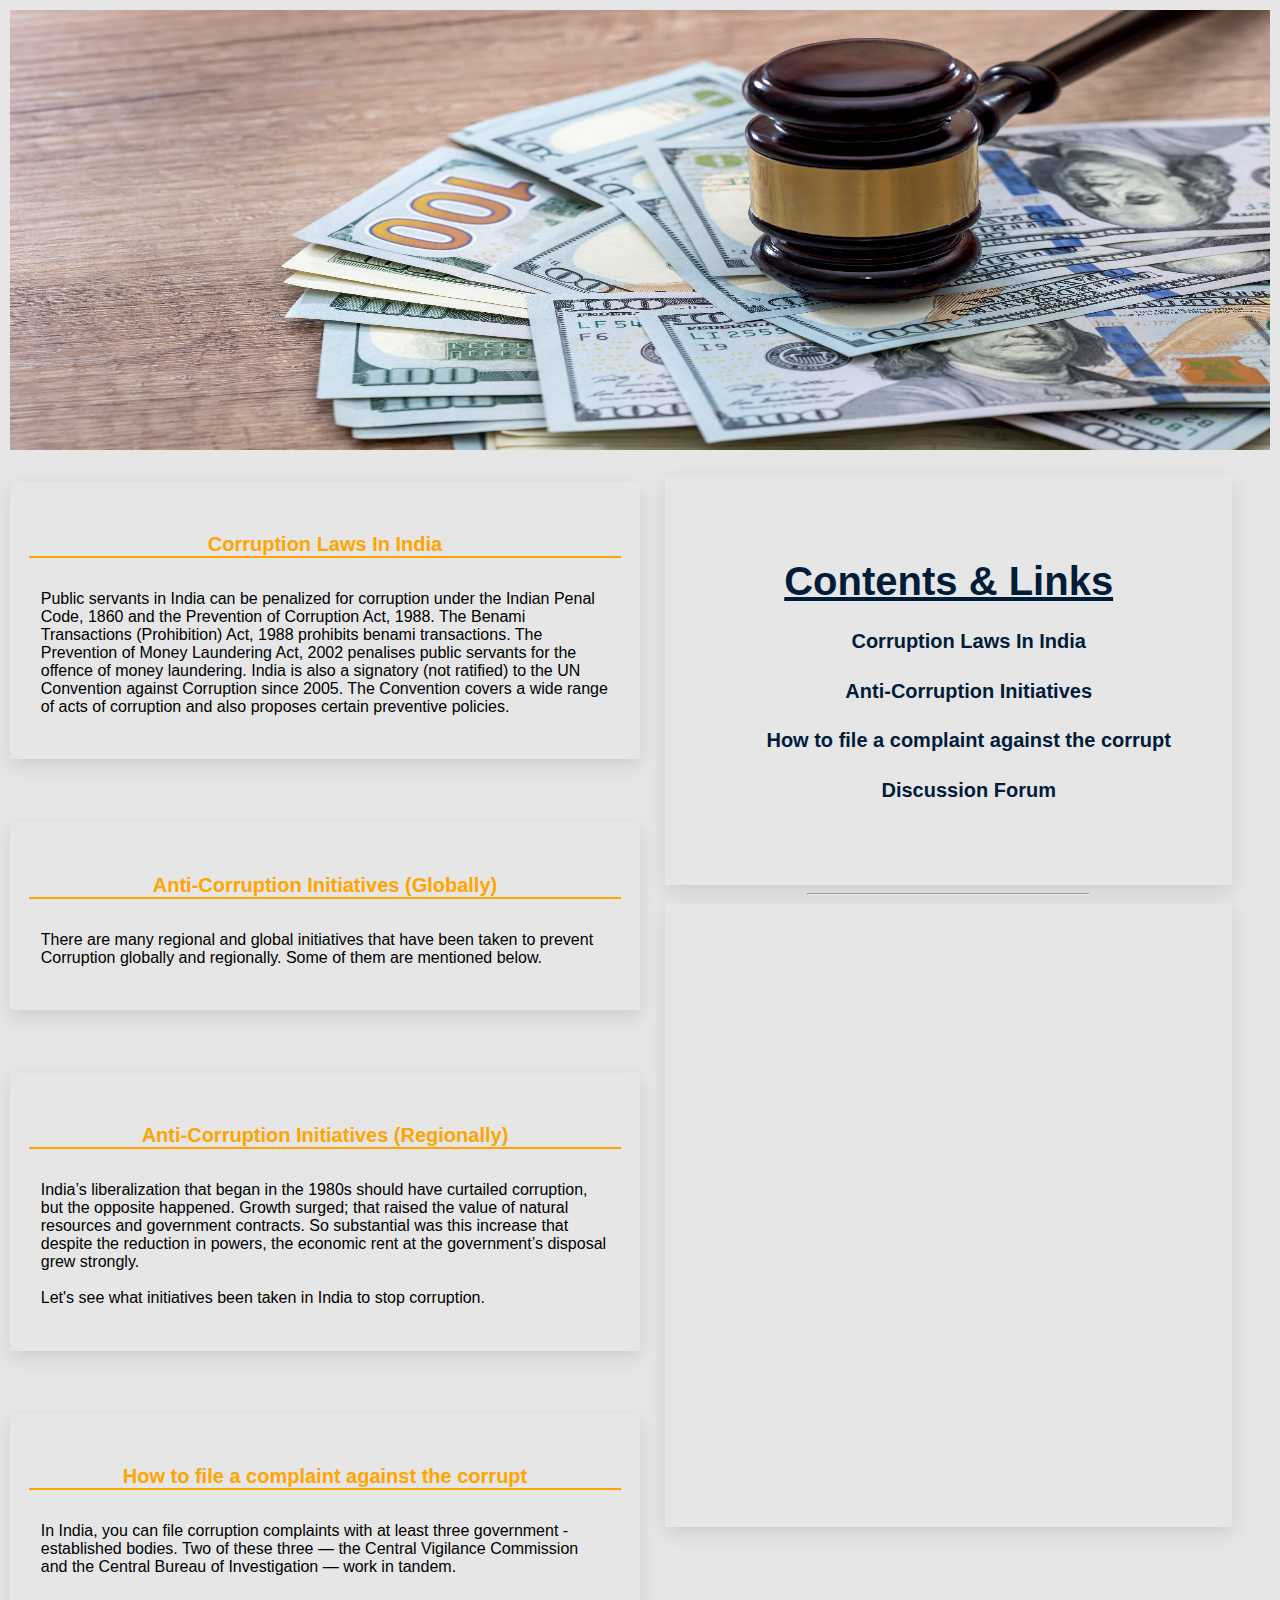
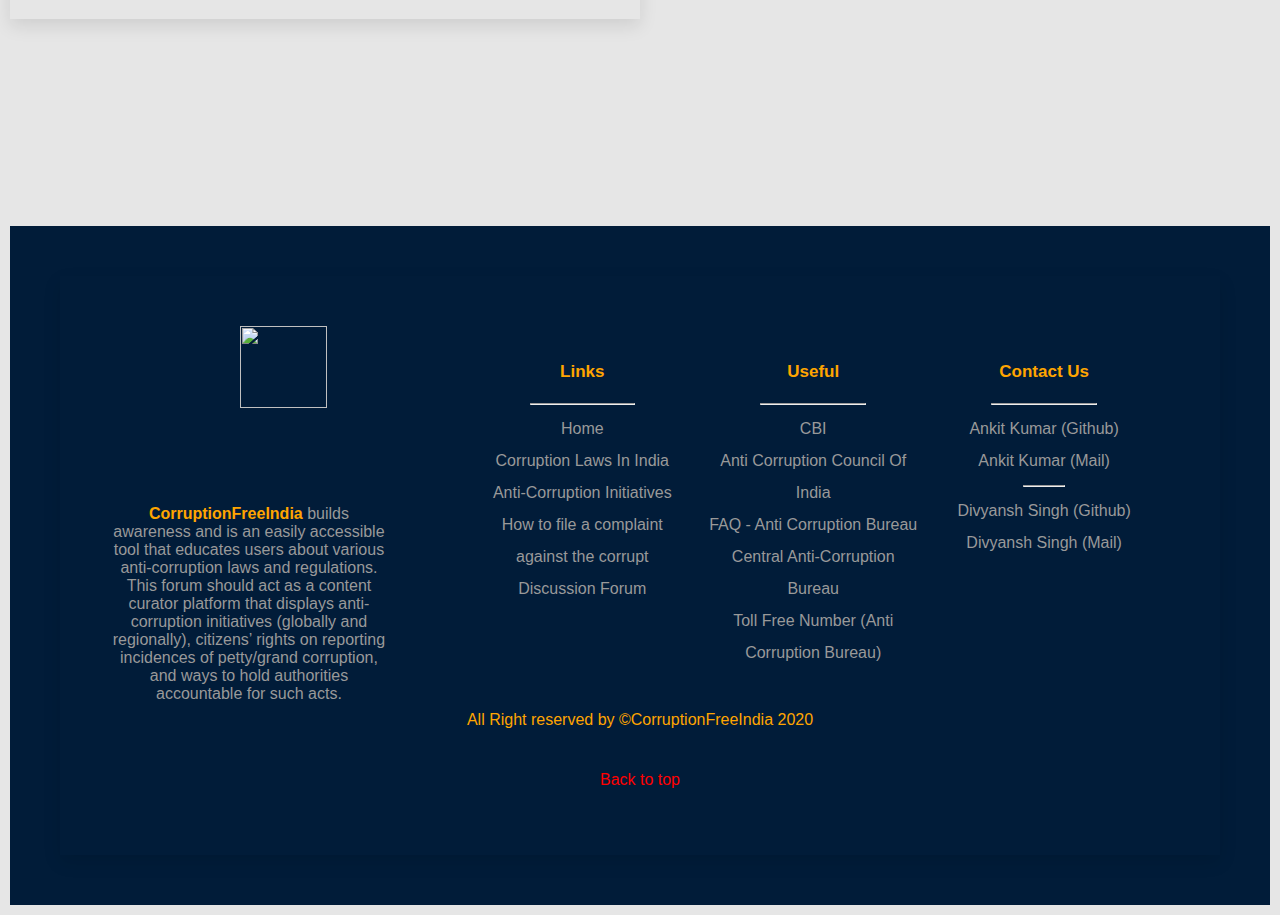
==== commit e92baabd: "removed unused images" ====
--- a/index.html
+++ b/index.html
@@ -18,14 +18,6 @@
           <div class="text1">
             <h3>Corruption Laws In India</h3>
             <div class="context">
-              <div class="img1">
-                <img
-                  src="./static/india_map.jpg"
-                  width="285px"
-                  height="177px"
-                  alt=""
-                />
-              </div>
               <div class="text">
                 Public servants in India can be penalized for corruption under
                 the Indian Penal Code, 1860 and the Prevention of Corruption
@@ -44,14 +36,6 @@
           <div class="text1">
             <h3>Anti-Corruption Initiatives (Globally)</h3>
             <div class="context">
-              <div class="img1">
-                <img
-                  src="./static/india_map.jpg"
-                  width="285px"
-                  height="177px"
-                  alt=""
-                />
-              </div>
               <div class="text">
                 There are many regional and global initiatives that have been
                 taken to prevent Corruption globally and regionally. Some of
@@ -64,14 +48,6 @@
           <div class="text1">
             <h3>Anti-Corruption Initiatives (Regionally)</h3>
             <div class="context">
-              <div class="img1">
-                <img
-                  src="./static/india_map.jpg"
-                  width="285px"
-                  height="177px"
-                  alt=""
-                />
-              </div>
               <div class="text">
                 India’s liberalization that began in the 1980s should have
                 curtailed corruption, but the opposite happened. Growth surged;
@@ -90,14 +66,6 @@
           <div class="text1">
             <h3>How to file a complaint against the corrupt</h3>
             <div class="context">
-              <div class="img1">
-                <img
-                  src="./static/india_map.jpg"
-                  width="285px"
-                  height="177px"
-                  alt=""
-                />
-              </div>
               <div class="text">
                 In India, you can file corruption complaints with at least three
                 government - established bodies. Two of these three — the
